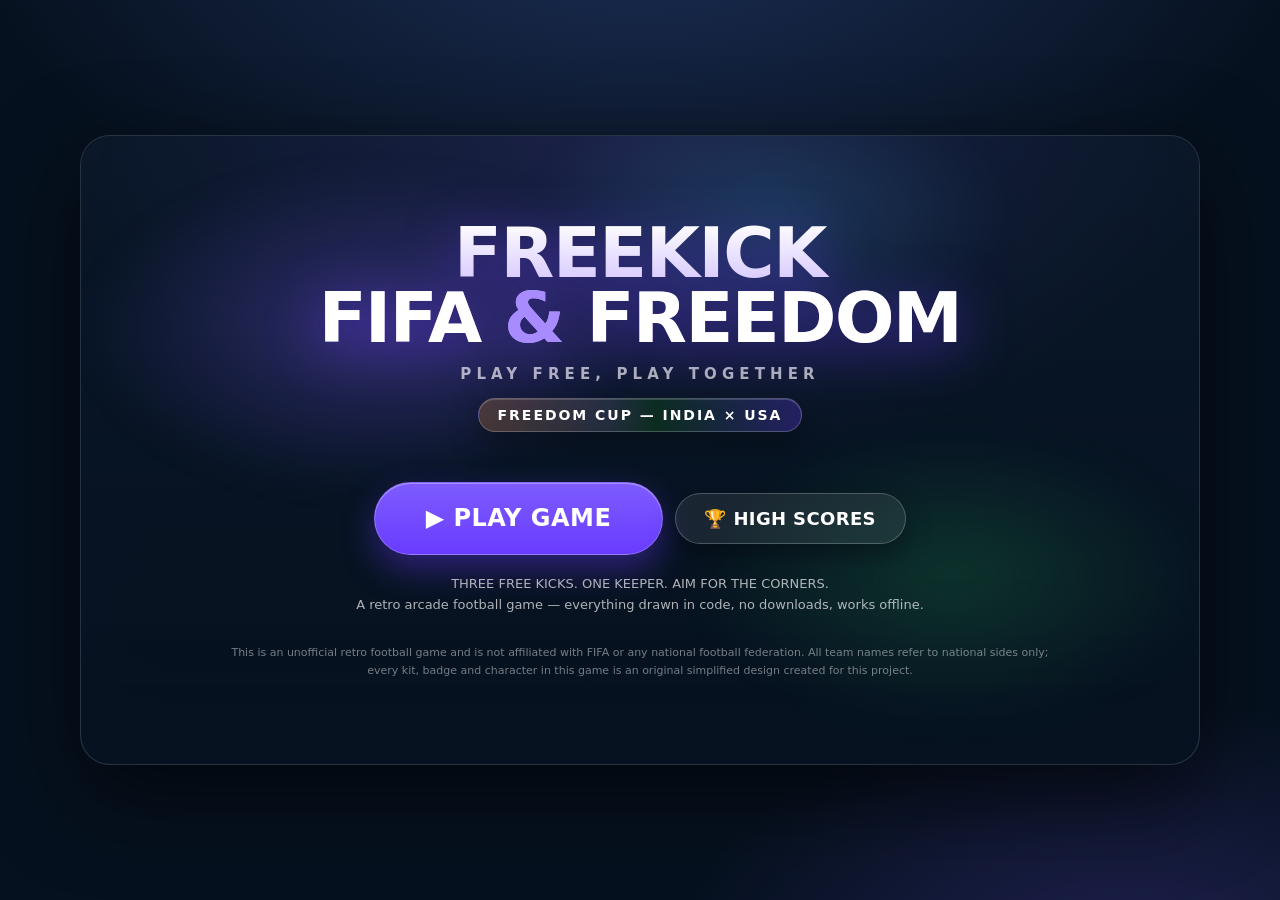
==== separate-files-modern/index.html @ 125ba510 "FREEKICK: FIFA & FREEDOM — retro arcade free-kick browser game Vanilla HTML/CSS/JS, zero dependencie" ====
<!DOCTYPE html>
<html lang="en">
<head>
<meta charset="utf-8">
<meta name="viewport" content="width=device-width, initial-scale=1, maximum-scale=1, user-scalable=no, viewport-fit=cover">
<meta name="color-scheme" content="dark">
<meta name="description" content="FREEKICK: FIFA &amp; FREEDOM — an unofficial retro arcade free-kick game. Three kicks, one keeper, one Freedom Cup.">
<title>FREEKICK: FIFA &amp; FREEDOM — Retro Arcade Free Kicks</title>
<link rel="stylesheet" href="style-modern.css">
</head>
<body>

<main id="app">

  <!-- ================= WELCOME ================= -->
  <section id="screen-welcome" class="screen active" aria-labelledby="welcomeTitle">
    <div class="title-wrap">
      <h1 class="game-title" id="welcomeTitle">
        FREEKICK<br><span class="t2">FIFA</span> <span class="t3">&amp;</span> <span class="t2">FREEDOM</span>
      </h1>
      <p class="tagline">Play Free, Play Together</p>
      <p class="freedom-banner">FREEDOM CUP — INDIA × USA</p>
    </div>

    <div class="row mt">
      <button class="btn big" id="btnPlay" type="button">▶ PLAY GAME</button>
      <button class="btn alt" id="btnWelcomeScores" type="button">🏆 HIGH SCORES</button>
    </div>

    <p class="small muted center mt" style="max-width:640px">
      THREE FREE KICKS. ONE KEEPER. AIM FOR THE CORNERS.<br>
      A retro arcade football game — everything drawn in code, no downloads, works offline.
    </p>

    <p class="disclaimer">
      This is an unofficial retro football game and is not affiliated with FIFA or any national
      football federation. All team names refer to national sides only; every kit, badge and
      character in this game is an original simplified design created for this project.
    </p>
  </section>

  <!-- ================= REGISTRATION / TEAM SELECT ================= -->
  <section id="screen-register" class="screen" aria-labelledby="regTitle">
    <div class="panel">
      <h2 class="panel-title" id="regTitle">★ PLAYER REGISTRATION ★</h2>

      <div class="reg-grid">
        <div>
          <label class="field-label" for="inpName">Player name (required)</label>
          <input type="text" id="inpName" maxlength="14" autocomplete="off" spellcheck="false"
                 placeholder="TYPE YOUR NAME" aria-describedby="nameHint">
          <p class="hint" id="nameHint" role="status">ENTER A PLAYER NAME TO UNLOCK START GAME.</p>

          <fieldset style="border:0;padding:0;margin:.4em 0 0">
            <legend class="field-label" style="padding:0">Select your team</legend>
            <div class="team-grid" id="teamGrid" role="radiogroup" aria-label="Select your team"></div>
          </fieldset>
        </div>

        <div class="preview-box">
          <span class="field-label" style="margin:0">Jersey preview</span>
          <canvas id="jerseyCanvas" width="96" height="96" role="img"
                  aria-label="Preview of your selected team's simplified retro jersey"></canvas>
          <span class="preview-name" id="previewName">INDIA</span>
          <span class="preview-sub" id="previewSub">BLUE TIGERS • KIT #10</span>
        </div>
      </div>

      <div class="controls-guide" aria-label="Controls guide">
        <div><kbd>←</kbd><kbd>→</kbd> Move the player along the line</div>
        <div>🖱 Mouse / drag on the pitch: aim the target</div>
        <div><kbd>↑</kbd><kbd>↓</kbd> Fine-tune aim height</div>
        <div><kbd>SPACE</kbd> Hold = power, release = kick</div>
        <div><kbd>ENTER</kbd> Continue after a kick</div>
        <div><kbd>R</kbd> Restart match</div>
        <div><kbd>M</kbd> Mute / unmute</div>
        <div>Touchscreen: pad moves &amp; aims + KICK button</div>
      </div>

      <div class="row mt">
        <button class="btn big" id="btnStart" type="button" disabled>START GAME ▶</button>
        <button class="btn alt" id="btnBackWelcome" type="button">← BACK</button>
      </div>
    </div>

    <p class="disclaimer">
      Unofficial fan project — not affiliated with FIFA or any national football federation.
      Kits are original simplified designs using national colour families only.
    </p>
  </section>

  <!-- ================= GAME ================= -->
  <section id="screen-game" class="screen" aria-label="Match in progress">
    <div id="stage">
      <canvas id="field" width="480" height="270" role="img"
              aria-label="Retro football stadium: the free-kick taker, the ball, a defensive wall, the goalkeeper and the goal."></canvas>

      <div id="hud">
        <div class="hud-panel">
          <span class="k">PLAYER</span><span class="v" id="hudName">PLAYER</span>
        </div>
        <div class="hud-panel">
          <span id="hudTeamChip" aria-hidden="true"></span><span class="v" id="hudTeam">INDIA</span>
        </div>
        <div class="hud-panel">
          <span class="k">SCORE</span><span class="v big" id="hudScore">0000</span>
        </div>
        <div class="hud-panel">
          <span class="k">GOALS</span><span class="v" id="hudGoals">0/3</span>
        </div>
        <div class="hud-panel">
          <span class="k">KICK</span><span class="v" id="hudAttempt">1/3</span>
          <span id="kickPips" aria-hidden="true"></span>
        </div>
        <span class="hud-spacer"></span>
        <button class="hud-btn" id="btnTouchToggle" type="button" aria-pressed="false">TOUCH</button>
        <button class="hud-btn" id="btnMute" type="button" aria-pressed="false" aria-label="Sound is on. Mute sound">♪ ON</button>
        <button class="hud-btn" id="btnQuit" type="button">MENU</button>
      </div>

      <div id="tip" role="status"></div>

      <div id="aimBar">
        <span>POS <b id="aimPos">CENTRE</b></span>
        <span>AIM <b id="aimSide">CENTRE</b></span>
        <span>HEIGHT <b id="aimHeight">MID</b></span>
      </div>

      <div id="powerWrap">
        <div class="plabel"><span>POWER</span><span id="powerPct">0%</span></div>
        <div id="powerTrack">
          <div id="powerIdeal"></div>
          <div id="powerFill"></div>
          <div id="powerNotch"></div>
        </div>
      </div>

      <div id="banner">
        <div id="bannerText">GOAL!</div>
        <div id="bannerSub"></div>
        <div id="bannerPts"></div>
        <div id="bannerCont"></div>
      </div>

      <div id="touch">
        <div class="tpad">
          <button class="tbtn" id="tUp" type="button" aria-label="Aim higher">▲</button>
          <button class="tbtn" id="tLeft" type="button" aria-label="Move player left">◀</button>
          <button class="tbtn" id="tRight" type="button" aria-label="Move player right">▶</button>
          <button class="tbtn" id="tDown" type="button" aria-label="Aim lower">▼</button>
        </div>
        <button id="tKick" type="button" aria-label="Hold to charge power, release to kick">HOLD<br>KICK</button>
      </div>
    </div>
  </section>

  <!-- ================= RESULTS ================= -->
  <section id="screen-results" class="screen" aria-labelledby="resTitle">
    <div class="panel">
      <h2 class="panel-title" id="resTitle">★ FULL TIME — FREEDOM CUP ★</h2>
      <div id="newHighTag"></div>

      <div class="result-grid">
        <div class="stat"><span class="k">Player</span><span class="v" id="rName">PLAYER</span></div>
        <div class="stat"><span class="k">Team</span><span class="v" id="rTeam">INDIA</span></div>
        <div class="stat"><span class="k">Final score</span><span class="v" id="rScore">0000</span></div>
        <div class="stat"><span class="k">Goals</span><span class="v" id="rGoals">0 / 3</span></div>
      </div>

      <div id="ratingLine">ROOKIE</div>
      <p id="resultMsg"></p>

      <div class="row mt">
        <button class="btn big" id="btnAgain" type="button">↻ PLAY AGAIN</button>
        <button class="btn alt" id="btnChangePlayer" type="button">CHANGE PLAYER</button>
        <button class="btn alt" id="btnChangeTeam" type="button">CHANGE TEAM</button>
        <button class="btn alt" id="btnResultScores" type="button">🏆 HIGH SCORES</button>
      </div>
    </div>
    <p class="disclaimer">Unofficial retro football game — not affiliated with FIFA or any national football federation.</p>
  </section>

  <!-- ================= HIGH SCORES ================= -->
  <section id="screen-highscores" class="screen" aria-labelledby="hsTitle">
    <div class="panel">
      <h2 class="panel-title" id="hsTitle">🏆 FREEDOM CUP HALL OF FAME</h2>
      <p class="small muted" id="hsCaption">TOP 10 — SAVED ON THIS DEVICE</p>
      <div class="scroll-box">
        <table class="hs-table">
          <thead>
            <tr><th scope="col">#</th><th scope="col">Player</th><th scope="col">Team</th>
                <th scope="col">Score</th><th scope="col">Goals</th><th scope="col">Date</th></tr>
          </thead>
          <tbody id="hsBody"></tbody>
        </table>
      </div>
      <div class="row mt">
        <button class="btn" id="btnHsBack" type="button">← BACK</button>
        <button class="btn danger" id="btnHsClear" type="button">CLEAR TABLE</button>
      </div>
    </div>
  </section>

  <div id="crt" aria-hidden="true"></div>
  <div id="flicker" aria-hidden="true"></div>
</main>

<p id="liveRegion" class="visually-hidden" role="status" aria-live="polite"></p>

<script src="game.js"></script>
<script src="theme-modern.js"></script>
</body>
</html>
---- separate-files-modern/style-modern.css ----
/* ==========================================================================
   FREEKICK: FIFA & FREEDOM  —  MODERN skin
   style-modern.css
   Same markup, same game. Deep-navy .io-arcade look: violet gradient pills,
   soft glows, rounded cards, heavy geometric sans.
   ========================================================================== */

:root {
  --bg:        #06111f;
  --bg-2:      #0a1727;
  --bg-3:      #102340;
  --card:      rgba(255, 255, 255, .055);
  --card-2:    rgba(255, 255, 255, .09);
  --stroke:    rgba(255, 255, 255, .12);
  --stroke-2:  rgba(255, 255, 255, .22);

  --violet:    #7d5cff;
  --violet-2:  #693cff;
  --violet-3:  #a88cff;
  --glow:      rgba(105, 60, 255, .40);

  --lime:      #2ee06a;
  --amber:     #ffc63d;
  --rose:      #ff5d73;
  --sky:       #45c8ff;

  --text:      #ffffff;
  --muted:     rgba(255, 255, 255, .68);
  --muted-2:   rgba(255, 255, 255, .45);

  --r-sm:  10px;
  --r:     16px;
  --r-lg:  22px;
  --r-xl:  30px;
  --pill:  999px;

  --font: system-ui, -apple-system, "Segoe UI", Roboto, "Helvetica Neue",
          Arial, "Noto Sans", sans-serif;
}

* { box-sizing: border-box; }

html, body {
  margin: 0;
  padding: 0;
  height: 100%;
  background: var(--bg);
  color: var(--text);
  font-family: var(--font);
  -webkit-text-size-adjust: 100%;
  overscroll-behavior: none;
  -webkit-font-smoothing: antialiased;
}

body {
  display: flex;
  align-items: center;
  justify-content: center;
  padding: 10px;
  touch-action: manipulation;
  background:
    radial-gradient(1100px 620px at 50% -12%, #1d2f57 0%, rgba(6,17,31,0) 62%),
    radial-gradient(760px 460px at 88% 108%, rgba(125,92,255,.22) 0%, rgba(6,17,31,0) 60%),
    var(--bg);
}

body.playing { touch-action: none; overflow: hidden; }

/* ---------- shell ---------- */

#app {
  position: relative;
  width: 100%;
  max-width: 1120px;
  aspect-ratio: 16 / 9;
  max-height: calc(100vh - 20px);
  background: var(--bg-2);
  border: 1px solid var(--stroke);
  border-radius: var(--r-xl);
  box-shadow:
    0 30px 90px rgba(0, 0, 0, .62),
    0 0 0 1px rgba(255, 255, 255, .04) inset,
    0 -60px 120px -60px rgba(125, 92, 255, .35) inset;
  overflow: hidden;
  isolation: isolate;
}

/* the retro CRT furniture has no place here */
#crt, #flicker { display: none !important; }

/* ---------- screens ---------- */

.screen {
  position: absolute;
  inset: 0;
  z-index: 20;
  display: none;
  flex-direction: column;
  align-items: center;
  justify-content: center;
  padding: 3% 4%;
  overflow: auto;
  background:
    radial-gradient(900px 520px at 50% 0%, rgba(125,92,255,.16) 0%, rgba(6,17,31,0) 64%),
    linear-gradient(180deg, rgba(10,23,39,.92) 0%, rgba(6,17,31,.97) 100%);
  backdrop-filter: blur(3px);
}

.screen.active { display: flex; }

#screen-game { padding: 0; background: #05101c; overflow: hidden; }

/* soft drifting aurora behind the menus */
.screen::before {
  content: "";
  position: absolute;
  inset: -30%;
  z-index: -1;
  background:
    radial-gradient(closest-side, rgba(125,92,255,.30), transparent 70%) 22% 28% / 46% 46% no-repeat,
    radial-gradient(closest-side, rgba(46,224,106,.16), transparent 70%) 80% 72% / 42% 42% no-repeat,
    radial-gradient(closest-side, rgba(69,200,255,.16), transparent 70%) 62% 12% / 38% 38% no-repeat;
  filter: blur(18px);
  animation: drift 26s ease-in-out infinite alternate;
}

@keyframes drift {
  from { transform: translate3d(-2%, -1%, 0) scale(1); }
  to   { transform: translate3d(3%, 2%, 0) scale(1.08); }
}

/* ---------- typography ---------- */

.title-wrap { text-align: center; margin-bottom: 2vh; }

.game-title {
  margin: 0;
  font-size: clamp(26px, 6.2vw, 70px);
  line-height: .94;
  letter-spacing: -.02em;
  font-weight: 900;
  text-transform: uppercase;
  background: linear-gradient(180deg, #ffffff 0%, #cbb8ff 62%, #9a7bff 100%);
  -webkit-background-clip: text;
  background-clip: text;
  color: transparent;
  filter: drop-shadow(0 10px 26px rgba(105, 60, 255, .55));
}

.game-title .t2 { -webkit-text-fill-color: #ffffff; color: #fff; }
.game-title .t3 {
  -webkit-text-fill-color: var(--violet-3);
  color: var(--violet-3);
}

.tagline {
  margin: .85em 0 0;
  font-size: clamp(10px, 1.5vw, 15px);
  font-weight: 700;
  letter-spacing: .34em;
  text-transform: uppercase;
  color: var(--muted);
}

.freedom-banner {
  display: inline-flex;
  align-items: center;
  gap: .6em;
  margin-top: 1.1em;
  padding: .55em 1.35em;
  font-size: clamp(9px, 1.5vw, 14px);
  font-weight: 800;
  letter-spacing: .14em;
  text-transform: uppercase;
  color: #fff;
  background: linear-gradient(90deg, rgba(255,153,51,.22), rgba(255,255,255,.10) 40%, rgba(19,136,8,.20) 55%, rgba(105,60,255,.28));
  border: 1px solid var(--stroke-2);
  border-radius: var(--pill);
  box-shadow: 0 10px 30px rgba(0,0,0,.35), inset 0 1px 0 rgba(255,255,255,.16);
}

h2.panel-title {
  margin: 0 0 1em;
  font-size: clamp(15px, 2.5vw, 27px);
  font-weight: 900;
  letter-spacing: -.01em;
  text-transform: none;
  color: #fff;
}

.small { font-size: clamp(9px, 1.25vw, 13px); line-height: 1.65; }
.muted { color: var(--muted); }
.center { text-align: center; }

/* ---------- cards & buttons ---------- */

.panel {
  position: relative;
  width: 100%;
  max-width: 900px;
  padding: clamp(14px, 2.4vw, 30px);
  background: linear-gradient(180deg, rgba(255,255,255,.07), rgba(255,255,255,.03));
  border: 1px solid var(--stroke);
  border-radius: var(--r-xl);
  box-shadow: 0 26px 70px rgba(0,0,0,.5), inset 0 1px 0 rgba(255,255,255,.10);
}

.panel::before, .panel::after { content: none; }

.btn {
  display: inline-flex;
  align-items: center;
  justify-content: center;
  gap: .5em;
  font-family: inherit;
  font-weight: 900;
  letter-spacing: .02em;
  text-transform: none;
  color: #fff;
  background: linear-gradient(180deg, var(--violet) 0%, var(--violet-2) 100%);
  border: 1px solid rgba(255,255,255,.20);
  border-radius: var(--pill);
  box-shadow: 0 14px 34px var(--glow), inset 0 1px 0 rgba(255,255,255,.30);
  padding: .78em 1.6em;
  font-size: clamp(12px, 1.7vw, 18px);
  cursor: pointer;
  transition: transform .14s cubic-bezier(.2,.8,.3,1), box-shadow .18s ease, filter .18s ease;
}

.btn:hover:not(:disabled) {
  transform: translateY(-2px);
  box-shadow: 0 20px 46px var(--glow), inset 0 1px 0 rgba(255,255,255,.34);
  filter: brightness(1.06);
}

.btn:active:not(:disabled) { transform: translateY(1px) scale(.985); }

.btn:disabled {
  cursor: not-allowed;
  color: var(--muted-2);
  background: rgba(255,255,255,.07);
  border-color: var(--stroke);
  box-shadow: none;
}

.btn.big { font-size: clamp(15px, 2.3vw, 24px); padding: .9em 2.1em; }

.btn.alt {
  color: #fff;
  background: rgba(255,255,255,.08);
  border: 1px solid var(--stroke-2);
  box-shadow: 0 10px 26px rgba(0,0,0,.34);
}
.btn.alt:hover:not(:disabled) { background: rgba(255,255,255,.14); box-shadow: 0 16px 34px rgba(0,0,0,.4); }

.btn.danger {
  background: linear-gradient(180deg, #ff7285 0%, #e03a52 100%);
  box-shadow: 0 14px 34px rgba(224,58,82,.34), inset 0 1px 0 rgba(255,255,255,.3);
}

/* focus visibility */
:focus { outline: none; }
:focus-visible,
.team-card input:focus-visible + .team-face {
  outline: 3px solid var(--violet-3);
  outline-offset: 3px;
}

/* ---------- registration ---------- */

.reg-grid {
  display: grid;
  grid-template-columns: 1.2fr .8fr;
  gap: clamp(12px, 2vw, 26px);
  width: 100%;
}

@media (max-width: 760px) { .reg-grid { grid-template-columns: 1fr; } }

label.field-label {
  display: block;
  font-size: clamp(9px, 1.3vw, 12px);
  font-weight: 800;
  letter-spacing: .16em;
  text-transform: uppercase;
  color: var(--violet-3);
  margin-bottom: .6em;
}

input[type="text"] {
  width: 100%;
  font-family: inherit;
  font-size: clamp(13px, 1.9vw, 20px);
  font-weight: 800;
  letter-spacing: .04em;
  color: #fff;
  background: rgba(255,255,255,.07);
  border: 1px solid var(--stroke-2);
  border-radius: var(--r);
  box-shadow: inset 0 2px 10px rgba(0,0,0,.32);
  padding: .72em .9em;
  transition: border-color .18s ease, box-shadow .18s ease, background .18s ease;
}

input[type="text"]:focus {
  border-color: var(--violet);
  background: rgba(255,255,255,.10);
  box-shadow: inset 0 2px 10px rgba(0,0,0,.3), 0 0 0 4px rgba(125,92,255,.22);
}

input[type="text"]::placeholder { color: var(--muted-2); font-weight: 600; }

.hint {
  margin: .6em 0 0;
  font-size: clamp(9px, 1.2vw, 12px);
  font-weight: 600;
  color: var(--violet-3);
  min-height: 1.5em;
  letter-spacing: .02em;
}

/* team picker */

.team-grid {
  display: grid;
  grid-template-columns: repeat(4, 1fr);
  gap: 8px;
  margin: 0; padding: 0; border: 0;
}

@media (max-width: 560px) { .team-grid { grid-template-columns: repeat(3, 1fr); } }

.team-card { position: relative; }

.team-card input {
  position: absolute;
  opacity: 0;
  width: 100%; height: 100%;
  margin: 0;
  cursor: pointer;
}

.team-face {
  display: flex;
  flex-direction: column;
  align-items: center;
  gap: 4px;
  padding: 9px 4px 7px;
  background: rgba(255,255,255,.05);
  border: 1px solid var(--stroke);
  border-radius: var(--r-sm);
  cursor: pointer;
  transition: transform .14s cubic-bezier(.2,.8,.3,1), background .18s ease, border-color .18s ease, box-shadow .18s ease;
}

.team-face:hover { transform: translateY(-2px); background: rgba(255,255,255,.10); }

.team-face .flag { font-size: clamp(13px, 2vw, 20px); line-height: 1; }

.team-face .tname {
  font-size: clamp(7px, 1vw, 10.5px);
  font-weight: 800;
  letter-spacing: .04em;
  text-align: center;
  line-height: 1.12;
  color: var(--muted);
}

.team-face .swatch {
  display: flex;
  width: 76%;
  height: 4px;
  border-radius: var(--pill);
  overflow: hidden;
}
.team-face .swatch i { flex: 1; }

.team-card input:checked + .team-face {
  background: linear-gradient(180deg, rgba(125,92,255,.34), rgba(105,60,255,.18));
  border-color: var(--violet);
  box-shadow: 0 12px 30px var(--glow), inset 0 1px 0 rgba(255,255,255,.2);
  transform: translateY(-2px);
}
.team-card input:checked + .team-face .tname { color: #fff; }

/* jersey preview */

.preview-box {
  display: flex;
  flex-direction: column;
  align-items: center;
  justify-content: center;
  gap: 10px;
  padding: clamp(10px, 1.6vw, 20px);
  background:
    radial-gradient(closest-side, rgba(125,92,255,.22), rgba(255,255,255,.03) 78%);
  border: 1px solid var(--stroke);
  border-radius: var(--r-lg);
  height: 100%;
}

#jerseyCanvas {
  width: clamp(92px, 15vw, 158px);
  height: auto;
  image-rendering: auto;
  border-radius: var(--r);
  background: rgba(0,0,0,.28);
  border: 1px solid var(--stroke);
  box-shadow: 0 16px 36px rgba(0,0,0,.42);
}

.preview-name {
  font-size: clamp(11px, 1.6vw, 17px);
  font-weight: 900;
  letter-spacing: .02em;
  color: #fff;
  text-align: center;
}

.preview-sub {
  font-size: clamp(8px, 1.05vw, 11px);
  font-weight: 700;
  color: var(--muted);
  letter-spacing: .1em;
}

/* controls guide */

.controls-guide {
  display: grid;
  grid-template-columns: repeat(auto-fit, minmax(140px, 1fr));
  gap: 7px 14px;
  margin-top: 1.1em;
  padding: 1em 1.1em;
  background: rgba(255,255,255,.04);
  border: 1px solid var(--stroke);
  border-radius: var(--r-lg);
}

.controls-guide div {
  font-size: clamp(8.5px, 1.1vw, 12px);
  font-weight: 600;
  color: var(--muted);
  display: flex;
  align-items: center;
  gap: 3px;
  flex-wrap: wrap;
}

kbd {
  display: inline-flex;
  align-items: center;
  justify-content: center;
  min-width: 1.9em;
  padding: 2px 7px;
  font-family: inherit;
  font-size: .92em;
  font-weight: 800;
  color: #fff;
  background: rgba(255,255,255,.10);
  border: 1px solid var(--stroke-2);
  border-radius: 7px;
  box-shadow: inset 0 -2px 0 rgba(0,0,0,.28);
}

.row { display: flex; flex-wrap: wrap; gap: 12px; align-items: center; justify-content: center; }
.mt { margin-top: clamp(12px, 2vh, 22px); }

.disclaimer {
  margin-top: 1.4em;
  font-size: clamp(7.5px, 1vw, 11px);
  color: var(--muted-2);
  text-align: center;
  max-width: 820px;
  line-height: 1.6;
}

/* ---------- game screen ---------- */

#stage { position: relative; width: 100%; height: 100%; background: #05101c; }

#field {
  display: block;
  width: 100%;
  height: 100%;
  image-rendering: auto;
}

/* HUD */

#hud {
  position: absolute;
  top: 0; left: 0; right: 0;
  z-index: 30;
  display: flex;
  align-items: center;
  gap: 7px;
  padding: 10px 12px;
  pointer-events: none;
  font-weight: 800;
}

.hud-panel {
  display: flex;
  align-items: center;
  gap: 7px;
  padding: 6px 12px;
  background: rgba(8, 18, 32, .58);
  border: 1px solid var(--stroke);
  border-radius: var(--pill);
  backdrop-filter: blur(10px);
  box-shadow: 0 8px 24px rgba(0,0,0,.34);
  letter-spacing: .02em;
  font-size: clamp(8px, 1.1vw, 12px);
  white-space: nowrap;
}

.hud-panel .k {
  color: var(--muted-2);
  font-size: .82em;
  font-weight: 800;
  letter-spacing: .14em;
  text-transform: uppercase;
}
.hud-panel .v { color: #fff; }
.hud-panel .v.big {
  font-size: 1.5em;
  font-weight: 900;
  color: #fff;
  font-variant-numeric: tabular-nums;
}

.hud-spacer { flex: 1; }

#hudTeamChip {
  width: 16px; height: 16px;
  border-radius: 50%;
  border: 1px solid rgba(255,255,255,.4);
  display: inline-block;
  flex: none;
}

#kickPips { display: inline-flex; gap: 4px; }
#kickPips i {
  width: 9px; height: 9px;
  border-radius: 50%;
  border: 1.5px solid var(--stroke-2);
  background: transparent;
  display: block;
}
#kickPips i.used { background: var(--rose); border-color: transparent; }
#kickPips i.live { background: var(--lime); border-color: transparent; box-shadow: 0 0 10px rgba(46,224,106,.7); }

.hud-btn {
  pointer-events: auto;
  font-family: inherit;
  font-weight: 800;
  font-size: clamp(8px, 1vw, 11.5px);
  letter-spacing: .04em;
  color: #fff;
  background: rgba(255,255,255,.10);
  border: 1px solid var(--stroke-2);
  border-radius: var(--pill);
  padding: 6px 13px;
  cursor: pointer;
  backdrop-filter: blur(10px);
  transition: background .16s ease, transform .12s ease;
}
.hud-btn:hover { background: rgba(255,255,255,.18); transform: translateY(-1px); }
.hud-btn.off { background: rgba(255,93,115,.24); border-color: rgba(255,93,115,.5); }

/* power meter */

#powerWrap {
  position: absolute;
  left: 50%;
  bottom: 3.5%;
  transform: translateX(-50%);
  z-index: 32;
  width: min(48%, 380px);
  padding: 10px 14px 13px;
  background: rgba(8, 18, 32, .62);
  border: 1px solid var(--stroke);
  border-radius: var(--r-lg);
  backdrop-filter: blur(12px);
  box-shadow: 0 16px 42px rgba(0,0,0,.46);
  opacity: 0;
  transition: opacity .18s ease, transform .18s ease;
  pointer-events: none;
}

#powerWrap.show { opacity: 1; }

#powerWrap .plabel {
  display: flex;
  justify-content: space-between;
  font-size: clamp(8px, 1.05vw, 11px);
  font-weight: 800;
  letter-spacing: .18em;
  text-transform: uppercase;
  color: var(--muted);
  margin-bottom: 7px;
}
#powerWrap .plabel #powerPct { color: #fff; font-variant-numeric: tabular-nums; }

#powerTrack {
  position: relative;
  height: clamp(12px, 1.9vw, 18px);
  background: rgba(0,0,0,.42);
  border: 1px solid var(--stroke);
  border-radius: var(--pill);
  overflow: hidden;
}

#powerIdeal {
  position: absolute;
  top: 0; bottom: 0;
  left: 60%;
  width: 20%;
  background: rgba(46, 224, 106, .22);
  border-left: 2px solid rgba(46,224,106,.85);
  border-right: 2px solid rgba(46,224,106,.85);
}

#powerFill {
  position: absolute;
  top: 0; bottom: 0; left: 0;
  width: 0%;
  border-radius: var(--pill);
  background: linear-gradient(90deg, var(--sky) 0%, var(--lime) 42%, var(--amber) 74%, var(--rose) 100%);
  box-shadow: 0 0 18px rgba(125,92,255,.5);
}

#powerNotch {
  position: absolute;
  top: -3px; bottom: -3px;
  width: 3px;
  border-radius: var(--pill);
  background: #fff;
  box-shadow: 0 0 10px #fff;
  left: 0;
}

/* aim readout */

#aimBar {
  position: absolute;
  left: 50%;
  bottom: calc(3.5% + clamp(52px, 7.4vw, 74px));
  transform: translateX(-50%);
  z-index: 31;
  display: none;
  gap: 14px;
  padding: 7px 16px;
  background: rgba(8, 18, 32, .58);
  border: 1px solid var(--stroke);
  border-radius: var(--pill);
  backdrop-filter: blur(10px);
  font-size: clamp(8px, 1.05vw, 11.5px);
  font-weight: 800;
  letter-spacing: .14em;
  text-transform: uppercase;
  color: var(--muted);
  white-space: nowrap;
}
#aimBar.show { display: flex; }
#aimBar b { color: #fff; }

/* result banner */

#banner {
  position: absolute;
  inset: 0;
  z-index: 40;
  display: flex;
  flex-direction: column;
  align-items: center;
  justify-content: center;
  gap: .5em;
  pointer-events: none;
  opacity: 0;
  transition: opacity .18s ease;
}

#banner.show { opacity: 1; }

#bannerText {
  font-size: clamp(26px, 7vw, 78px);
  font-weight: 900;
  letter-spacing: -.03em;
  text-align: center;
  line-height: .92;
  color: #fff;
  filter: drop-shadow(0 14px 34px rgba(0,0,0,.6));
  animation: popIn .42s cubic-bezier(.2,1.3,.35,1);
}

#bannerText.goal {
  background: linear-gradient(180deg, #ffffff, #7dffb0 55%, #2ee06a);
  -webkit-background-clip: text; background-clip: text; color: transparent;
  filter: drop-shadow(0 12px 34px rgba(46,224,106,.55));
}
#bannerText.save {
  background: linear-gradient(180deg, #ffffff, #a9defd 55%, #45c8ff);
  -webkit-background-clip: text; background-clip: text; color: transparent;
  filter: drop-shadow(0 12px 34px rgba(69,200,255,.5));
}
#bannerText.bad {
  background: linear-gradient(180deg, #ffffff, #ffb3bf 55%, #ff5d73);
  -webkit-background-clip: text; background-clip: text; color: transparent;
  filter: drop-shadow(0 12px 34px rgba(255,93,115,.45));
}

@keyframes popIn {
  0%   { transform: scale(.72) translateY(10px); opacity: 0; }
  100% { transform: scale(1) translateY(0); opacity: 1; }
}

#bannerSub {
  font-size: clamp(10px, 1.7vw, 18px);
  font-weight: 800;
  letter-spacing: .12em;
  text-transform: uppercase;
  color: var(--muted);
}

#bannerPts {
  font-size: clamp(11px, 1.9vw, 21px);
  font-weight: 900;
  color: #fff;
  padding: .4em 1.1em;
  background: rgba(8,18,32,.6);
  border: 1px solid var(--stroke-2);
  border-radius: var(--pill);
  backdrop-filter: blur(10px);
}

#bannerCont {
  margin-top: .5em;
  font-size: clamp(9px, 1.3vw, 13px);
  font-weight: 800;
  letter-spacing: .18em;
  text-transform: uppercase;
  color: var(--violet-3);
  animation: pulse 1.6s ease-in-out infinite;
}

@keyframes pulse { 50% { opacity: .35; } }

/* tip */

#tip {
  position: absolute;
  left: 50%;
  top: 58px;
  transform: translateX(-50%);
  z-index: 33;
  padding: 7px 16px;
  background: rgba(8,18,32,.58);
  border: 1px solid var(--stroke);
  border-radius: var(--pill);
  backdrop-filter: blur(10px);
  font-size: clamp(8px, 1.1vw, 12px);
  font-weight: 800;
  letter-spacing: .1em;
  text-transform: uppercase;
  color: var(--muted);
  white-space: nowrap;
  opacity: 0;
  transition: opacity .2s ease;
}
#tip.show { opacity: 1; }

/* touch controls */

#touch { position: absolute; inset: 0; z-index: 35; display: none; pointer-events: none; }
#touch.show { display: block; }

.tpad {
  position: absolute;
  bottom: 5%;
  left: 3%;
  display: grid;
  grid-template-columns: repeat(3, 1fr);
  grid-template-rows: repeat(3, 1fr);
  gap: 6px;
  pointer-events: auto;
}

.tbtn {
  font-family: inherit;
  font-weight: 900;
  font-size: clamp(13px, 2.2vw, 20px);
  width: clamp(38px, 6.6vw, 56px);
  height: clamp(38px, 6.6vw, 56px);
  color: #fff;
  background: rgba(255,255,255,.12);
  border: 1px solid var(--stroke-2);
  border-radius: var(--r);
  backdrop-filter: blur(10px);
  box-shadow: 0 10px 24px rgba(0,0,0,.4);
  cursor: pointer;
  user-select: none;
  -webkit-user-select: none;
  -webkit-tap-highlight-color: transparent;
  touch-action: none;
}

.tbtn:active { background: rgba(255,255,255,.24); transform: scale(.94); }
.tbtn.blank { visibility: hidden; }

#tUp { grid-area: 1 / 2; }
#tLeft { grid-area: 2 / 1; }
#tRight { grid-area: 2 / 3; }
#tDown { grid-area: 3 / 2; }

#tKick {
  position: absolute;
  bottom: 6%;
  right: 4%;
  width: clamp(72px, 13vw, 124px);
  height: clamp(72px, 13vw, 124px);
  border-radius: 50%;
  font-size: clamp(11px, 1.8vw, 17px);
  letter-spacing: .04em;
  line-height: 1.15;
  color: #fff;
  background: linear-gradient(180deg, var(--violet) 0%, var(--violet-2) 100%);
  border: 1px solid rgba(255,255,255,.28);
  box-shadow: 0 18px 44px var(--glow), inset 0 2px 0 rgba(255,255,255,.34);
  pointer-events: auto;
  font-family: inherit;
  font-weight: 900;
  text-transform: uppercase;
  cursor: pointer;
  user-select: none;
  -webkit-user-select: none;
  -webkit-tap-highlight-color: transparent;
  touch-action: none;
}

#tKick:active { transform: scale(.94); filter: brightness(1.1); }

/* ---------- results & high scores ---------- */

.result-grid {
  display: grid;
  grid-template-columns: repeat(auto-fit, minmax(124px, 1fr));
  gap: 10px;
  margin: 1em 0;
}

.stat {
  padding: .9em .6em;
  background: rgba(255,255,255,.05);
  border: 1px solid var(--stroke);
  border-radius: var(--r);
  text-align: center;
}
.stat .k {
  display: block;
  font-size: clamp(7.5px, 1vw, 10.5px);
  font-weight: 800;
  letter-spacing: .16em;
  text-transform: uppercase;
  color: var(--muted-2);
  margin-bottom: .5em;
}
.stat .v {
  display: block;
  font-size: clamp(14px, 2.3vw, 26px);
  font-weight: 900;
  color: #fff;
  font-variant-numeric: tabular-nums;
}

#ratingLine {
  text-align: center;
  font-size: clamp(17px, 3.4vw, 40px);
  font-weight: 900;
  letter-spacing: -.02em;
  background: linear-gradient(180deg, #ffffff, #cbb8ff 60%, #9a7bff);
  -webkit-background-clip: text; background-clip: text; color: transparent;
  filter: drop-shadow(0 10px 26px rgba(105,60,255,.5));
  margin: .2em 0 .35em;
}

#resultMsg {
  text-align: center;
  font-size: clamp(9.5px, 1.45vw, 14px);
  font-weight: 600;
  color: var(--muted);
  line-height: 1.6;
  min-height: 2.6em;
  max-width: 620px;
  margin: 0 auto;
}

#newHighTag {
  display: none;
  margin: 0 auto .7em;
  padding: .45em 1.2em;
  width: fit-content;
  font-size: clamp(9px, 1.3vw, 13px);
  font-weight: 900;
  letter-spacing: .16em;
  text-transform: uppercase;
  color: #fff;
  background: linear-gradient(90deg, var(--violet), var(--violet-2));
  border-radius: var(--pill);
  box-shadow: 0 12px 30px var(--glow);
}
#newHighTag.show { display: block; }

.hs-table {
  width: 100%;
  border-collapse: separate;
  border-spacing: 0;
  font-size: clamp(8.5px, 1.2vw, 12.5px);
}

.hs-table th {
  position: sticky;
  top: 0;
  text-align: left;
  padding: 10px 10px;
  background: rgba(16, 35, 64, .96);
  color: var(--muted-2);
  font-weight: 800;
  letter-spacing: .14em;
  text-transform: uppercase;
  font-size: .88em;
  backdrop-filter: blur(8px);
}

.hs-table td {
  padding: 9px 10px;
  border-top: 1px solid rgba(255,255,255,.07);
  color: var(--muted);
  font-weight: 600;
}

.hs-table tr.me td { background: rgba(125,92,255,.20); color: #fff; font-weight: 900; }
.hs-table td.num { text-align: right; font-weight: 900; color: #fff; font-variant-numeric: tabular-nums; }
.hs-table .chip {
  display: inline-block;
  width: 11px; height: 11px;
  margin-right: 7px;
  border-radius: 50%;
  border: 1px solid rgba(255,255,255,.35);
  vertical-align: -1px;
}
.hs-empty { text-align: center; padding: 2.2em; color: var(--muted-2); letter-spacing: .06em; }

.scroll-box {
  width: 100%;
  max-height: 36vh;
  overflow: auto;
  border: 1px solid var(--stroke);
  border-radius: var(--r);
  background: rgba(0,0,0,.22);
}


/* ---------- responsive shell fixes ----------
   In portrait / short viewports a strict 16:9 shell becomes too short for the
   menu content. Give the shell a minimum height, letterbox the canvas inside
   it with object-fit, and use auto margins so overflowing content scrolls
   instead of being clipped at the top. */

#app {
  min-height: min(600px, calc(100vh - 20px));
  container-type: size;
  container-name: app;
}

#field { object-fit: contain; }

.screen { justify-content: flex-start; }
.screen > :first-child { margin-top: auto; }
.screen > :last-child  { margin-bottom: auto; }

@container app (max-height: 430px) {
  .tagline, .disclaimer { display: none; }
  .title-wrap { margin-bottom: 1vh; }
  .panel { padding: 10px 12px; }
  .controls-guide { margin-top: .5em; padding: .5em .6em; gap: 2px 8px; }
}

@container app (max-height: 330px) {
  .controls-guide { display: none; }
  .freedom-banner { display: none; }
}

/* ---------- reduced motion ---------- */

@media (prefers-reduced-motion: reduce) {
  .screen::before { animation: none; }
  #bannerText { animation: none; }
  #bannerCont, #newHighTag { animation: none; }
  .btn, .team-face, .hud-btn { transition: none; }
  .btn:hover:not(:disabled), .team-face:hover { transform: none; }
}

@media (max-height: 470px) {
  .controls-guide { display: none; }
  .disclaimer { display: none; }
}

.visually-hidden {
  position: absolute !important;
  width: 1px; height: 1px;
  margin: -1px; padding: 0;
  overflow: hidden;
  clip: rect(0 0 0 0);
  white-space: nowrap;
  border: 0;
}
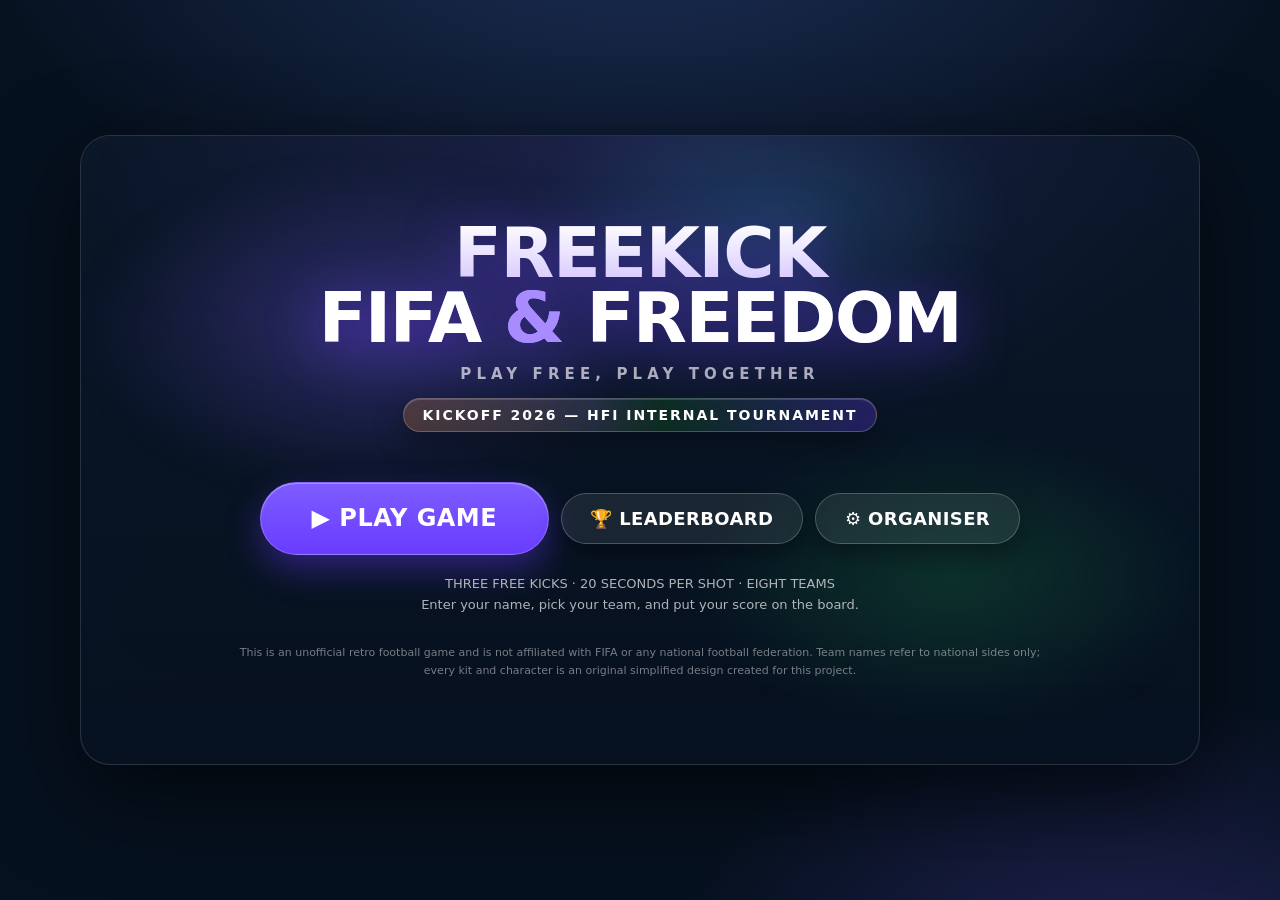
==== commit 22ca42ff: "Add KICKOFF 2026 event mode: shot clock, tournament bracket, shared leaderboard Layered on the exist" ====
--- a/separate-files-modern/index.html
+++ b/separate-files-modern/index.html
@@ -4,8 +4,8 @@
 <meta charset="utf-8">
 <meta name="viewport" content="width=device-width, initial-scale=1, maximum-scale=1, user-scalable=no, viewport-fit=cover">
 <meta name="color-scheme" content="dark">
-<meta name="description" content="FREEKICK: FIFA &amp; FREEDOM — an unofficial retro arcade free-kick game. Three kicks, one keeper, one Freedom Cup.">
-<title>FREEKICK: FIFA &amp; FREEDOM — Retro Arcade Free Kicks</title>
+<meta name="description" content="KICKOFF 2026 — a retro free-kick challenge. Three kicks, a 20-second shot clock, and a live team tournament leaderboard.">
+<title>FREEKICK — KICKOFF 2026</title>
 <link rel="stylesheet" href="style-modern.css">
 </head>
 <body>
@@ -19,23 +19,24 @@
         FREEKICK<br><span class="t2">FIFA</span> <span class="t3">&amp;</span> <span class="t2">FREEDOM</span>
       </h1>
       <p class="tagline">Play Free, Play Together</p>
-      <p class="freedom-banner">FREEDOM CUP — INDIA × USA</p>
+      <p class="freedom-banner" id="eventBrand">KICKOFF 2026 — HFI INTERNAL TOURNAMENT</p>
     </div>
 
     <div class="row mt">
       <button class="btn big" id="btnPlay" type="button">▶ PLAY GAME</button>
-      <button class="btn alt" id="btnWelcomeScores" type="button">🏆 HIGH SCORES</button>
-    </div>
-
-    <p class="small muted center mt" style="max-width:640px">
-      THREE FREE KICKS. ONE KEEPER. AIM FOR THE CORNERS.<br>
-      A retro arcade football game — everything drawn in code, no downloads, works offline.
+      <button class="btn alt" id="btnWelcomeScores" type="button">🏆 LEADERBOARD</button>
+      <button class="btn alt" id="btnWelcomeAdmin" type="button">⚙ ORGANISER</button>
+    </div>
+
+    <p class="small muted center mt" style="max-width:660px">
+      THREE FREE KICKS · 20 SECONDS PER SHOT · EIGHT TEAMS<br>
+      Enter your name, pick your team, and put your score on the board.
     </p>
 
     <p class="disclaimer">
       This is an unofficial retro football game and is not affiliated with FIFA or any national
-      football federation. All team names refer to national sides only; every kit, badge and
-      character in this game is an original simplified design created for this project.
+      football federation. Team names refer to national sides only; every kit and character is an
+      original simplified design created for this project.
     </p>
   </section>
 
@@ -44,15 +45,17 @@
     <div class="panel">
       <h2 class="panel-title" id="regTitle">★ PLAYER REGISTRATION ★</h2>
 
+      <p class="match-notice" id="matchNotice">Loading match status…</p>
+
       <div class="reg-grid">
         <div>
           <label class="field-label" for="inpName">Player name (required)</label>
-          <input type="text" id="inpName" maxlength="14" autocomplete="off" spellcheck="false"
+          <input type="text" id="inpName" maxlength="24" autocomplete="off" spellcheck="false"
                  placeholder="TYPE YOUR NAME" aria-describedby="nameHint">
-          <p class="hint" id="nameHint" role="status">ENTER A PLAYER NAME TO UNLOCK START GAME.</p>
+          <p class="hint" id="nameHint" role="status">ENTER A PLAYER NAME TO CONTINUE.</p>
 
           <fieldset style="border:0;padding:0;margin:.4em 0 0">
-            <legend class="field-label" style="padding:0">Select your team</legend>
+            <legend class="field-label" style="padding:0">Select your team (8 teams)</legend>
             <div class="team-grid" id="teamGrid" role="radiogroup" aria-label="Select your team"></div>
           </fieldset>
         </div>
@@ -61,32 +64,47 @@
           <span class="field-label" style="margin:0">Jersey preview</span>
           <canvas id="jerseyCanvas" width="96" height="96" role="img"
                   aria-label="Preview of your selected team's simplified retro jersey"></canvas>
-          <span class="preview-name" id="previewName">INDIA</span>
-          <span class="preview-sub" id="previewSub">BLUE TIGERS • KIT #10</span>
-        </div>
-      </div>
-
-      <div class="controls-guide" aria-label="Controls guide">
-        <div><kbd>←</kbd><kbd>→</kbd> Move the player along the line</div>
-        <div>🖱 Mouse / drag on the pitch: aim the target</div>
-        <div><kbd>↑</kbd><kbd>↓</kbd> Fine-tune aim height</div>
-        <div><kbd>SPACE</kbd> Hold = power, release = kick</div>
-        <div><kbd>ENTER</kbd> Continue after a kick</div>
-        <div><kbd>R</kbd> Restart match</div>
-        <div><kbd>M</kbd> Mute / unmute</div>
-        <div>Touchscreen: pad moves &amp; aims + KICK button</div>
-      </div>
-
-      <div class="row mt">
-        <button class="btn big" id="btnStart" type="button" disabled>START GAME ▶</button>
+          <span class="preview-name" id="previewName">GERMANY</span>
+          <span class="preview-sub" id="previewSub">KIT #10</span>
+        </div>
+      </div>
+
+      <div class="row mt">
+        <button class="btn big" id="btnStart" type="button" disabled>CONTINUE ▶</button>
         <button class="btn alt" id="btnBackWelcome" type="button">← BACK</button>
       </div>
-    </div>
-
-    <p class="disclaimer">
-      Unofficial fan project — not affiliated with FIFA or any national football federation.
-      Kits are original simplified designs using national colour families only.
-    </p>
+
+      <p class="privacy-note">
+        🔒 Your name is used only for this leaderboard entry. No employee list is stored anywhere in
+        this game — every player types their own name each time they play.
+      </p>
+    </div>
+  </section>
+
+  <!-- ================= INSTRUCTIONS ================= -->
+  <section id="screen-instructions" class="screen" aria-labelledby="insTitle">
+    <div class="panel">
+      <h2 class="panel-title" id="insTitle">★ HOW TO PLAY ★</h2>
+
+      <p class="ins-who" id="insWho"></p>
+      <p class="ins-match" id="insMatch"></p>
+
+      <ol class="ins-list">
+        <li><b>Move</b> — press <kbd>←</kbd> <kbd>→</kbd> to walk the ball along the free-kick line and open up an angle.</li>
+        <li><b>Aim</b> — move your <b>mouse or trackpad</b> over the pitch (or drag on a touchscreen). The target ring follows your pointer. <kbd>↑</kbd> <kbd>↓</kbd> fine-tune the height.</li>
+        <li><b>Kick</b> — <b>hold <kbd>SPACE</kbd></b> to build power, then <b>release</b> to shoot. The green band on the meter is the sweet spot.</li>
+        <li><b>You get 3 attempts</b>, and each one has a <b class="warn-text">20-second shot clock</b>. If the timer hits zero before you kick, that attempt is <b>counted as missed</b>.</li>
+        <li><b>Aim for the corners</b> — top corners score 175, bottom corners 125, a plain goal 100, and perfect power adds a 50-point bonus.</li>
+        <li>Your <b>total score is added to the global leaderboard</b> and counts toward your team's match total.</li>
+      </ol>
+
+      <p class="small muted center">Press <kbd>ENTER</kbd> after each kick to continue · <kbd>M</kbd> mutes sound · <kbd>R</kbd> restarts</p>
+
+      <div class="row mt">
+        <button class="btn big" id="btnBeginChallenge" type="button">START MY 3 FREE KICKS ▶</button>
+        <button class="btn alt" id="btnInsBack" type="button">← CHANGE NAME / TEAM</button>
+      </div>
+    </div>
   </section>
 
   <!-- ================= GAME ================= -->
@@ -96,23 +114,23 @@
               aria-label="Retro football stadium: the free-kick taker, the ball, a defensive wall, the goalkeeper and the goal."></canvas>
 
       <div id="hud">
-        <div class="hud-panel">
-          <span class="k">PLAYER</span><span class="v" id="hudName">PLAYER</span>
-        </div>
-        <div class="hud-panel">
-          <span id="hudTeamChip" aria-hidden="true"></span><span class="v" id="hudTeam">INDIA</span>
-        </div>
-        <div class="hud-panel">
-          <span class="k">SCORE</span><span class="v big" id="hudScore">0000</span>
-        </div>
-        <div class="hud-panel">
-          <span class="k">GOALS</span><span class="v" id="hudGoals">0/3</span>
-        </div>
+        <div class="hud-panel"><span class="v" id="hudName">PLAYER</span></div>
+        <div class="hud-panel"><span id="hudTeamChip" aria-hidden="true"></span><span class="v" id="hudTeam">GERMANY</span></div>
+        <div class="hud-panel"><span class="k">SCORE</span><span class="v big" id="hudScore">0000</span></div>
+        <div class="hud-panel"><span class="k">GOALS</span><span class="v" id="hudGoals">0/3</span></div>
         <div class="hud-panel">
           <span class="k">KICK</span><span class="v" id="hudAttempt">1/3</span>
           <span id="kickPips" aria-hidden="true"></span>
         </div>
+        <div class="hud-panel clock-panel">
+          <span class="k">TIME</span><span class="v" id="hudClock">20s</span>
+        </div>
+        <div class="hud-panel"><span class="k">RANK</span><span class="v" id="hudRank">—</span></div>
+        <div class="hud-panel match-panel">
+          <span class="v" id="hudRound">PRACTICE</span><span class="v dim" id="hudOpponent">—</span>
+        </div>
         <span class="hud-spacer"></span>
+        <button class="hud-btn" id="btnHudBoard" type="button">🏆</button>
         <button class="hud-btn" id="btnTouchToggle" type="button" aria-pressed="false">TOUCH</button>
         <button class="hud-btn" id="btnMute" type="button" aria-pressed="false" aria-label="Sound is on. Mute sound">♪ ON</button>
         <button class="hud-btn" id="btnQuit" type="button">MENU</button>
@@ -157,46 +175,174 @@
   <!-- ================= RESULTS ================= -->
   <section id="screen-results" class="screen" aria-labelledby="resTitle">
     <div class="panel">
-      <h2 class="panel-title" id="resTitle">★ FULL TIME — FREEDOM CUP ★</h2>
+      <h2 class="panel-title" id="resTitle">★ FULL TIME ★</h2>
       <div id="newHighTag"></div>
 
       <div class="result-grid">
         <div class="stat"><span class="k">Player</span><span class="v" id="rName">PLAYER</span></div>
-        <div class="stat"><span class="k">Team</span><span class="v" id="rTeam">INDIA</span></div>
+        <div class="stat"><span class="k">Team</span><span class="v" id="rTeam">GERMANY</span></div>
         <div class="stat"><span class="k">Final score</span><span class="v" id="rScore">0000</span></div>
         <div class="stat"><span class="k">Goals</span><span class="v" id="rGoals">0 / 3</span></div>
+        <div class="stat"><span class="k">Time taken</span><span class="v" id="rTime">0.0s</span></div>
+        <div class="stat"><span class="k">Timed out</span><span class="v" id="rTimeouts">0</span></div>
       </div>
 
       <div id="ratingLine">ROOKIE</div>
       <p id="resultMsg"></p>
-
-      <div class="row mt">
-        <button class="btn big" id="btnAgain" type="button">↻ PLAY AGAIN</button>
-        <button class="btn alt" id="btnChangePlayer" type="button">CHANGE PLAYER</button>
+      <p class="submit-status" id="submitStatus"></p>
+
+      <div class="row mt">
+        <button class="btn big" id="btnResultScores" type="button">🏆 VIEW LEADERBOARD</button>
+        <button class="btn alt" id="btnAgain" type="button">↻ PLAY AGAIN</button>
+        <button class="btn alt" id="btnChangePlayer" type="button">NEXT PLAYER</button>
         <button class="btn alt" id="btnChangeTeam" type="button">CHANGE TEAM</button>
-        <button class="btn alt" id="btnResultScores" type="button">🏆 HIGH SCORES</button>
-      </div>
-    </div>
-    <p class="disclaimer">Unofficial retro football game — not affiliated with FIFA or any national football federation.</p>
-  </section>
-
-  <!-- ================= HIGH SCORES ================= -->
-  <section id="screen-highscores" class="screen" aria-labelledby="hsTitle">
-    <div class="panel">
-      <h2 class="panel-title" id="hsTitle">🏆 FREEDOM CUP HALL OF FAME</h2>
-      <p class="small muted" id="hsCaption">TOP 10 — SAVED ON THIS DEVICE</p>
-      <div class="scroll-box">
-        <table class="hs-table">
-          <thead>
-            <tr><th scope="col">#</th><th scope="col">Player</th><th scope="col">Team</th>
-                <th scope="col">Score</th><th scope="col">Goals</th><th scope="col">Date</th></tr>
-          </thead>
-          <tbody id="hsBody"></tbody>
-        </table>
-      </div>
-      <div class="row mt">
-        <button class="btn" id="btnHsBack" type="button">← BACK</button>
-        <button class="btn danger" id="btnHsClear" type="button">CLEAR TABLE</button>
+      </div>
+    </div>
+  </section>
+
+  <!-- ================= LEADERBOARD ================= -->
+  <section id="screen-leaderboard" class="screen" aria-labelledby="lbTitle">
+    <div class="panel wide">
+      <h2 class="panel-title" id="lbTitle">🏆 KICKOFF 2026 — LIVE LEADERBOARD</h2>
+
+      <div class="lb-tabs" role="tablist">
+        <button class="lb-tab active" data-tab="players" role="tab" aria-selected="true" type="button">PLAYERS</button>
+        <button class="lb-tab" data-tab="teams" role="tab" aria-selected="false" type="button">TEAMS</button>
+        <button class="lb-tab" data-tab="bracket" role="tab" aria-selected="false" type="button">TOURNAMENT</button>
+      </div>
+
+      <p class="lb-status" id="lbStatus">Loading…</p>
+
+      <div class="lb-view active" data-view="players">
+        <div class="scroll-box">
+          <table class="hs-table">
+            <thead><tr>
+              <th scope="col">Rank</th><th scope="col">Player</th><th scope="col">Team</th>
+              <th scope="col">Goals</th><th scope="col">Score</th><th scope="col">Time</th><th scope="col">Round</th>
+            </tr></thead>
+            <tbody id="lbPlayersBody"></tbody>
+          </table>
+        </div>
+      </div>
+
+      <div class="lb-view" data-view="teams">
+        <div class="scroll-box">
+          <table class="hs-table">
+            <thead><tr>
+              <th scope="col">#</th><th scope="col">Team</th><th scope="col">Players</th>
+              <th scope="col">Goals</th><th scope="col">Total</th><th scope="col">Avg</th>
+              <th scope="col">Opponent</th><th scope="col">Round</th><th scope="col">Result</th><th scope="col">Next round</th>
+            </tr></thead>
+            <tbody id="lbTeamsBody"></tbody>
+          </table>
+        </div>
+      </div>
+
+      <div class="lb-view" data-view="bracket">
+        <div class="bracket" id="lbBracket"></div>
+      </div>
+
+      <div class="row mt">
+        <button class="btn" id="btnLbBack" type="button">← BACK</button>
+        <button class="btn alt" id="btnLbRefresh" type="button">↻ REFRESH</button>
+      </div>
+    </div>
+  </section>
+
+  <!-- ================= ORGANISER ================= -->
+  <section id="screen-admin" class="screen" aria-labelledby="admTitle">
+    <div class="panel wide">
+      <h2 class="panel-title" id="admTitle">⚙ ORGANISER — MATCH CONTROL</h2>
+
+      <div class="adm-block">
+        <h3>Create match</h3>
+        <div class="adm-row">
+          <div class="adm-field">
+            <label class="field-label" for="admRound">Round</label>
+            <select id="admRound" class="adm-select"></select>
+          </div>
+          <div class="adm-field">
+            <label class="field-label" for="admTeamA">Team 1 — shoots first</label>
+            <select id="admTeamA" class="adm-select"></select>
+          </div>
+          <div class="adm-field">
+            <label class="field-label" for="admTeamB">Team 2 — shoots second</label>
+            <select id="admTeamB" class="adm-select"></select>
+          </div>
+          <button class="btn" id="btnAdmCreate" type="button">START MATCH</button>
+        </div>
+        <p class="small muted" id="admEligibleHint"></p>
+      </div>
+
+      <div class="adm-block">
+        <h3>Live match</h3>
+        <div id="admLive"></div>
+      </div>
+
+      <div class="adm-block">
+        <h3>All matches &amp; who advances</h3>
+        <div id="admMatches"></div>
+        <div class="row mt" style="justify-content:flex-start">
+          <button class="btn danger" id="btnAdmResetTourney" type="button">RESET BRACKET</button>
+        </div>
+      </div>
+
+      <div class="adm-block">
+        <h3>Shared leaderboard (Supabase)</h3>
+        <p class="adm-status" id="admBackendStatus"></p>
+        <div class="adm-row">
+          <div class="adm-field grow">
+            <label class="field-label" for="admUrl">Project URL</label>
+            <input type="text" id="admUrl" class="adm-input" placeholder="https://xxxx.supabase.co" spellcheck="false">
+          </div>
+          <div class="adm-field grow">
+            <label class="field-label" for="admKey">Anon public key</label>
+            <input type="text" id="admKey" class="adm-input" placeholder="eyJhbGciOi..." spellcheck="false">
+          </div>
+          <button class="btn" id="btnAdmSaveBackend" type="button">SAVE &amp; TEST</button>
+          <button class="btn alt" id="btnAdmDisconnect" type="button">DISCONNECT</button>
+        </div>
+        <details class="adm-details">
+          <summary>First-time setup — run this SQL in Supabase, then paste your URL + anon key above</summary>
+          <button class="btn alt tiny" id="btnAdmCopySql" type="button">COPY SQL</button>
+<pre id="admSql">create table if not exists scores (
+  id          bigserial primary key,
+  player_name text not null,
+  team_id     text not null,
+  team_name   text,
+  goals       int  default 0,
+  attempts    int  default 3,
+  score       int  default 0,
+  time_ms     int  default 0,
+  round_id    text,
+  match_id    text,
+  created_at  timestamptz default now()
+);
+
+create table if not exists tournament (
+  id         int primary key,
+  state      jsonb not null,
+  updated_at timestamptz default now()
+);
+
+alter table scores     enable row level security;
+alter table tournament enable row level security;
+
+create policy "read scores"    on scores     for select using (true);
+create policy "add scores"     on scores     for insert with check (true);
+create policy "read bracket"   on tournament for select using (true);
+create policy "add bracket"    on tournament for insert with check (true);
+create policy "edit bracket"   on tournament for update using (true);</pre>
+          <p class="small muted">
+            These policies let anyone read and add scores, which is what an open event leaderboard
+            needs. Anyone who views the page can read the anon key, so treat the leaderboard as
+            public and don't reuse this project for confidential data.
+          </p>
+        </details>
+      </div>
+
+      <div class="row mt">
+        <button class="btn" id="btnAdmBack" type="button">← BACK</button>
       </div>
     </div>
   </section>
@@ -209,5 +355,7 @@
 
 <script src="game.js"></script>
 <script src="theme-modern.js"></script>
+<script src="event.js"></script>
+<script src="event-ui.js"></script>
 </body>
 </html>
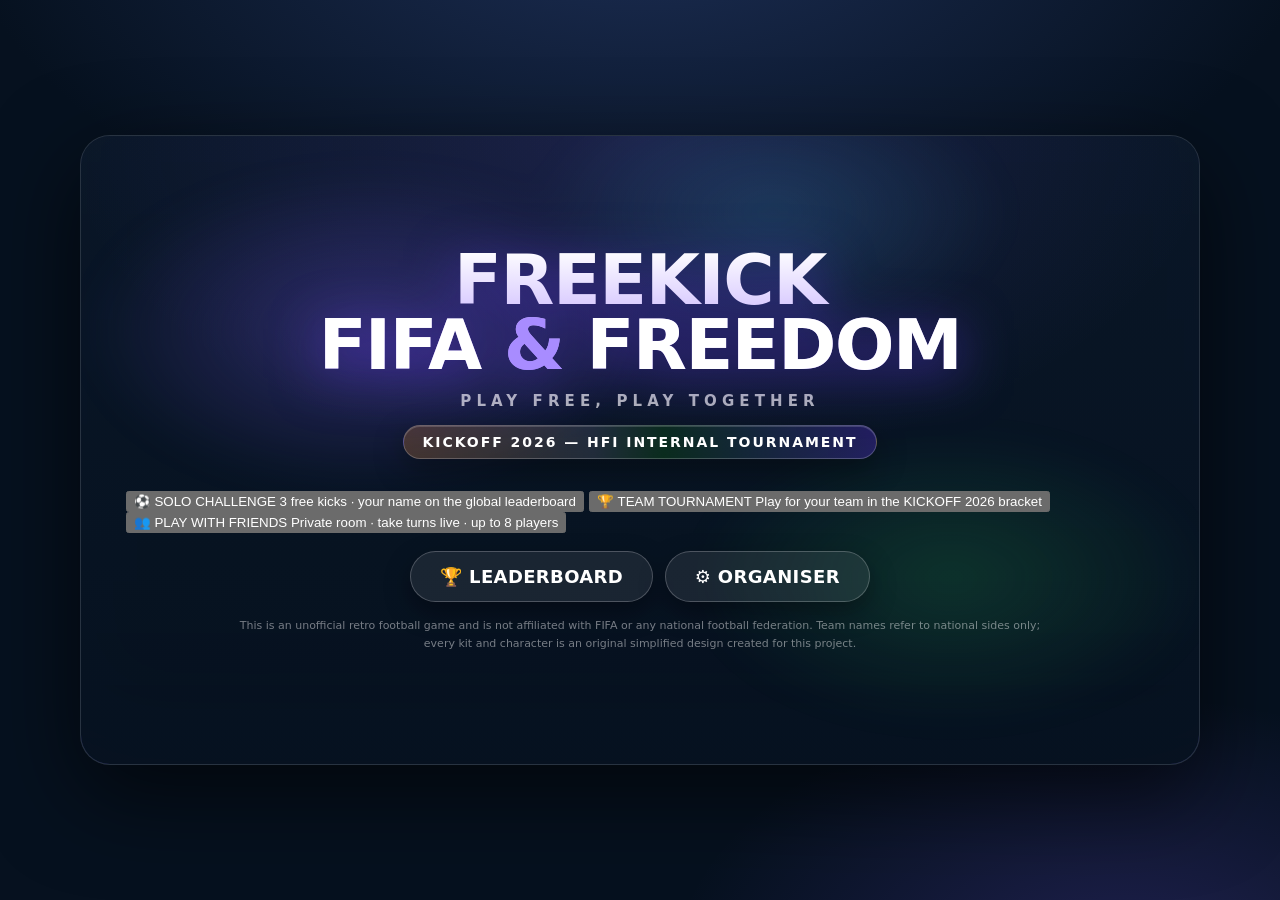
==== commit 60cc20fc: "Add friendly-match rooms, three play modes, and fix the organiser panel Rooms (Discord-style): - cre" ====
--- a/separate-files-modern/index.html
+++ b/separate-files-modern/index.html
@@ -22,16 +22,28 @@
       <p class="freedom-banner" id="eventBrand">KICKOFF 2026 — HFI INTERNAL TOURNAMENT</p>
     </div>
 
+    <div class="mode-grid">
+      <button class="mode-card" id="btnPlay" type="button">
+        <span class="mc-icon" aria-hidden="true">⚽</span>
+        <span class="mc-title">SOLO CHALLENGE</span>
+        <span class="mc-sub">3 free kicks · your name on the global leaderboard</span>
+      </button>
+      <button class="mode-card" id="btnPlayTeam" type="button">
+        <span class="mc-icon" aria-hidden="true">🏆</span>
+        <span class="mc-title">TEAM TOURNAMENT</span>
+        <span class="mc-sub">Play for your team in the KICKOFF 2026 bracket</span>
+      </button>
+      <button class="mode-card" id="btnPlayFriends" type="button">
+        <span class="mc-icon" aria-hidden="true">👥</span>
+        <span class="mc-title">PLAY WITH FRIENDS</span>
+        <span class="mc-sub">Private room · take turns live · up to 8 players</span>
+      </button>
+    </div>
+
     <div class="row mt">
-      <button class="btn big" id="btnPlay" type="button">▶ PLAY GAME</button>
       <button class="btn alt" id="btnWelcomeScores" type="button">🏆 LEADERBOARD</button>
       <button class="btn alt" id="btnWelcomeAdmin" type="button">⚙ ORGANISER</button>
     </div>
-
-    <p class="small muted center mt" style="max-width:660px">
-      THREE FREE KICKS · 20 SECONDS PER SHOT · EIGHT TEAMS<br>
-      Enter your name, pick your team, and put your score on the board.
-    </p>
 
     <p class="disclaimer">
       This is an unofficial retro football game and is not affiliated with FIFA or any national
@@ -253,6 +265,21 @@
   <section id="screen-admin" class="screen" aria-labelledby="admTitle">
     <div class="panel wide">
       <h2 class="panel-title" id="admTitle">⚙ ORGANISER — MATCH CONTROL</h2>
+
+      <div id="admLock">
+        <p class="small muted">This panel controls the live tournament. Enter the organiser passcode to continue.</p>
+        <div class="adm-row">
+          <div class="adm-field grow">
+            <label class="field-label" for="admPass">Organiser passcode</label>
+            <input type="password" id="admPass" class="adm-input" autocomplete="off" placeholder="passcode">
+          </div>
+          <button class="btn" id="btnAdmUnlock" type="button">UNLOCK</button>
+        </div>
+        <p class="adm-status" id="admLockMsg"></p>
+      </div>
+
+      <div id="admBody" style="display:none">
+      <p class="adm-msg" id="admMsg"></p>
 
       <div class="adm-block">
         <h3>Create match</h3>
@@ -325,14 +352,25 @@
   updated_at timestamptz default now()
 );
 
+-- friendly-match rooms (PLAY WITH FRIENDS)
+create table if not exists rooms (
+  code       text primary key,
+  state      jsonb not null,
+  updated_at timestamptz default now()
+);
+
 alter table scores     enable row level security;
 alter table tournament enable row level security;
+alter table rooms      enable row level security;
 
 create policy "read scores"    on scores     for select using (true);
 create policy "add scores"     on scores     for insert with check (true);
 create policy "read bracket"   on tournament for select using (true);
 create policy "add bracket"    on tournament for insert with check (true);
-create policy "edit bracket"   on tournament for update using (true);</pre>
+create policy "edit bracket"   on tournament for update using (true);
+create policy "read rooms"     on rooms      for select using (true);
+create policy "add rooms"      on rooms      for insert with check (true);
+create policy "edit rooms"     on rooms      for update using (true);</pre>
           <p class="small muted">
             These policies let anyone read and add scores, which is what an open event leaderboard
             needs. Anyone who views the page can read the anon key, so treat the leaderboard as
@@ -341,8 +379,82 @@
         </details>
       </div>
 
+      </div><!-- /admBody -->
+
       <div class="row mt">
         <button class="btn" id="btnAdmBack" type="button">← BACK</button>
+      </div>
+    </div>
+  </section>
+
+  <!-- ================= FRIENDLY MATCH ROOM ================= -->
+  <section id="screen-room" class="screen" aria-labelledby="roomTitle">
+    <div class="panel wide">
+      <h2 class="panel-title" id="roomTitle">👥 PLAY WITH FRIENDS</h2>
+
+      <!-- not in a room yet -->
+      <div id="roomEntry">
+        <p class="small muted" id="roomTransport"></p>
+        <div class="room-entry-grid">
+          <div class="room-entry-card">
+            <h3>Start a new room</h3>
+            <p class="small muted">You'll get a 4-letter code to share. You control when the match starts.</p>
+            <div class="adm-row">
+              <div class="adm-field grow">
+                <label class="field-label" for="roomName">Your name</label>
+                <input type="text" id="roomName" class="adm-input" maxlength="24" placeholder="YOUR NAME" autocomplete="off">
+              </div>
+              <button class="btn" id="btnRoomCreate" type="button">CREATE ROOM</button>
+            </div>
+          </div>
+          <div class="room-entry-card">
+            <h3>Join a friend's room</h3>
+            <p class="small muted">Type the code they share with you (or open their link).</p>
+            <div class="adm-row">
+              <div class="adm-field">
+                <label class="field-label" for="roomCode">Room code</label>
+                <input type="text" id="roomCode" class="adm-input code-input" maxlength="4" placeholder="ABCD" autocomplete="off" spellcheck="false">
+              </div>
+              <button class="btn" id="btnRoomJoin" type="button">JOIN</button>
+            </div>
+          </div>
+        </div>
+        <p class="field-label" style="margin-top:1em">Pick your kit</p>
+        <div class="team-grid" id="roomTeamGrid" role="radiogroup" aria-label="Select your kit"></div>
+        <p class="adm-msg" id="roomMsg"></p>
+      </div>
+
+      <!-- inside a room -->
+      <div id="roomInside" style="display:none">
+        <div class="room-head">
+          <div class="room-code-box">
+            <span class="rc-label">ROOM CODE</span>
+            <span class="rc-code" id="roomCodeOut">----</span>
+          </div>
+          <div class="room-share">
+            <button class="btn alt tiny" id="btnRoomCopy" type="button">COPY INVITE LINK</button>
+            <span class="small muted" id="roomShareHint"></span>
+          </div>
+        </div>
+
+        <p class="room-state" id="roomState"></p>
+
+        <div class="scroll-box">
+          <table class="hs-table">
+            <thead><tr>
+              <th scope="col">#</th><th scope="col">Player</th><th scope="col">Kit</th>
+              <th scope="col">Goals</th><th scope="col">Score</th><th scope="col">Time</th><th scope="col">Status</th>
+            </tr></thead>
+            <tbody id="roomPlayersBody"></tbody>
+          </table>
+        </div>
+
+        <div class="row mt" id="roomActions"></div>
+        <p class="adm-msg" id="roomMsg2"></p>
+      </div>
+
+      <div class="row mt">
+        <button class="btn" id="btnRoomBack" type="button">← BACK TO MENU</button>
       </div>
     </div>
   </section>
@@ -357,5 +469,7 @@
 <script src="theme-modern.js"></script>
 <script src="event.js"></script>
 <script src="event-ui.js"></script>
+<script src="multiplayer.js"></script>
+<script src="room-ui.js"></script>
 </body>
 </html>
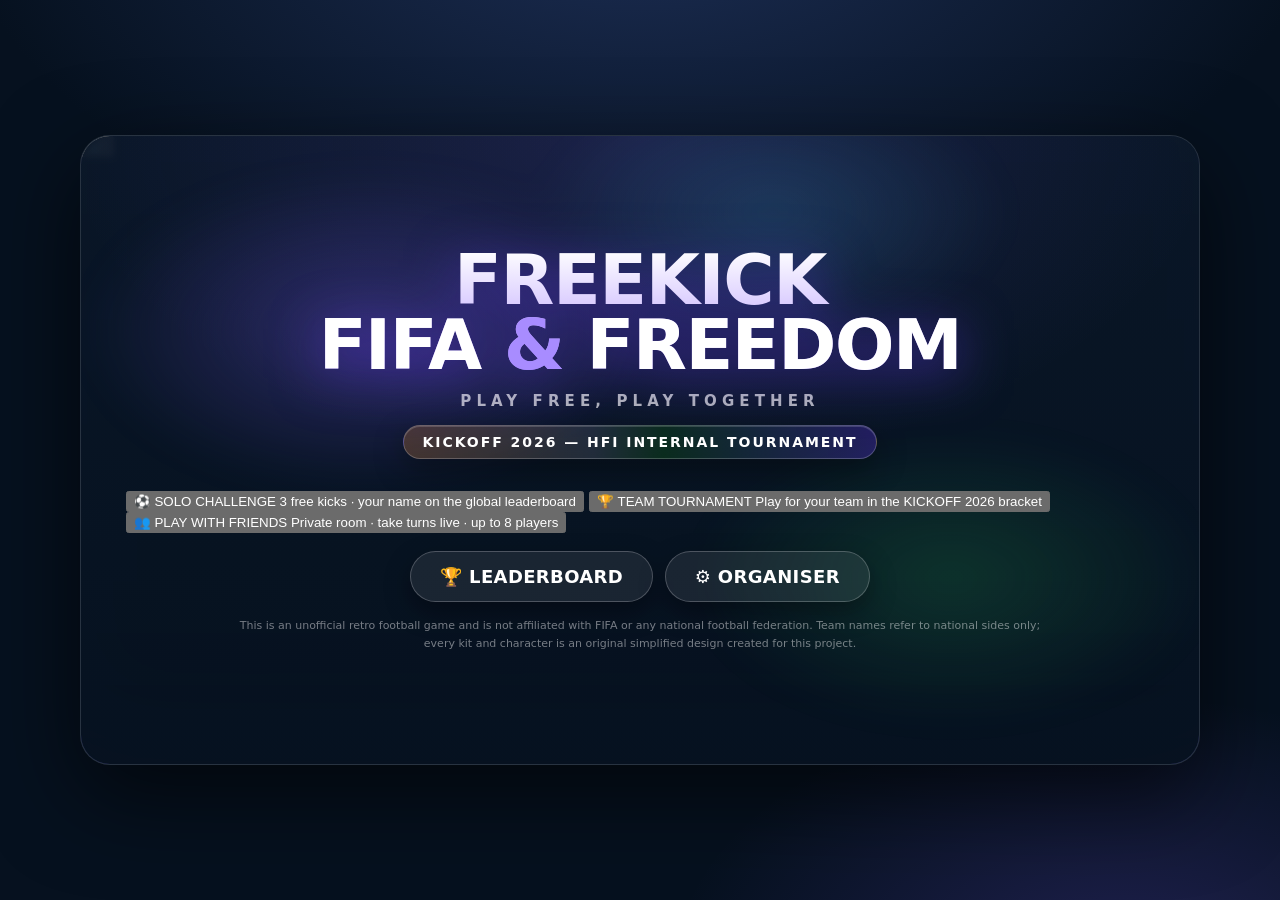
==== commit cc35d7f9: "Fix audio, drop organiser passcode, and make room play live and legible Audio (was silent): - root c" ====
--- a/separate-files-modern/index.html
+++ b/separate-files-modern/index.html
@@ -148,6 +148,11 @@
         <button class="hud-btn" id="btnQuit" type="button">MENU</button>
       </div>
 
+      <div id="specLabels" class="spec-labels" aria-hidden="true"></div>
+      <div id="turnBanner" class="turn-banner" role="status"></div>
+
+      <aside id="roomBoard" class="room-board" aria-label="Live room scoreboard"></aside>
+
       <div id="tip" role="status"></div>
 
       <div id="aimBar">
@@ -266,19 +271,7 @@
     <div class="panel wide">
       <h2 class="panel-title" id="admTitle">⚙ ORGANISER — MATCH CONTROL</h2>
 
-      <div id="admLock">
-        <p class="small muted">This panel controls the live tournament. Enter the organiser passcode to continue.</p>
-        <div class="adm-row">
-          <div class="adm-field grow">
-            <label class="field-label" for="admPass">Organiser passcode</label>
-            <input type="password" id="admPass" class="adm-input" autocomplete="off" placeholder="passcode">
-          </div>
-          <button class="btn" id="btnAdmUnlock" type="button">UNLOCK</button>
-        </div>
-        <p class="adm-status" id="admLockMsg"></p>
-      </div>
-
-      <div id="admBody" style="display:none">
+      <div id="admBody">
       <p class="adm-msg" id="admMsg"></p>
 
       <div class="adm-block">
@@ -449,6 +442,8 @@
           </table>
         </div>
 
+        <div id="roomFinal" class="room-final"></div>
+
         <div class="row mt" id="roomActions"></div>
         <p class="adm-msg" id="roomMsg2"></p>
       </div>
@@ -458,6 +453,9 @@
       </div>
     </div>
   </section>
+
+  <button id="btnMuteGlobal" class="mute-global" type="button"
+          aria-pressed="false" aria-label="Sound is on. Mute sound" title="Sound on — click to mute (M)">🔊</button>
 
   <div id="crt" aria-hidden="true"></div>
   <div id="flicker" aria-hidden="true"></div>
@@ -471,5 +469,7 @@
 <script src="event-ui.js"></script>
 <script src="multiplayer.js"></script>
 <script src="room-ui.js"></script>
+<script src="room-live.js"></script>
+<script src="sound.js"></script>
 </body>
 </html>
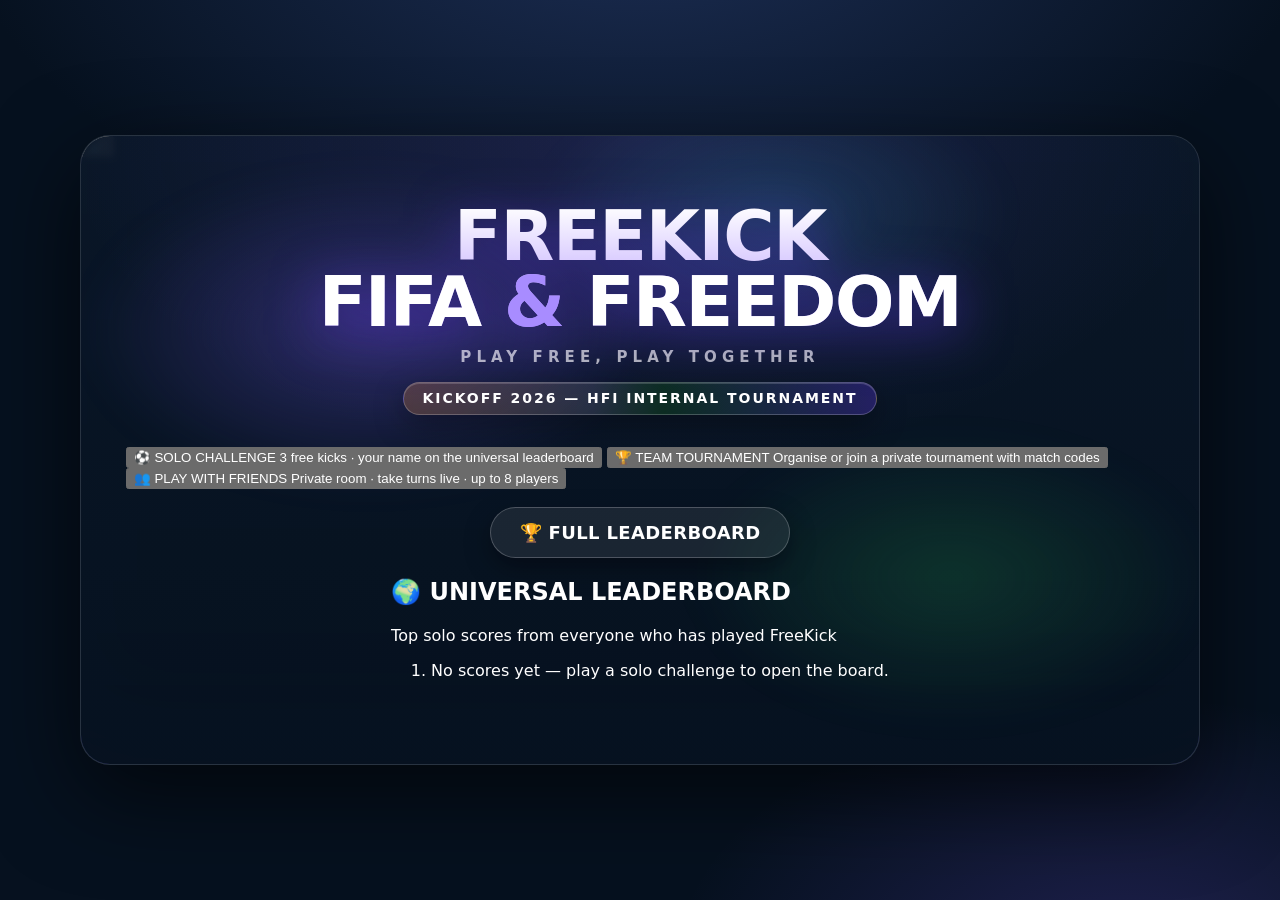
==== commit 30fab8e8: "Move live matches onto the pitch, add multi-round play and WebSocket updates The whole Private Room " ====
--- a/separate-files-modern/index.html
+++ b/separate-files-modern/index.html
@@ -26,12 +26,12 @@
       <button class="mode-card" id="btnPlay" type="button">
         <span class="mc-icon" aria-hidden="true">⚽</span>
         <span class="mc-title">SOLO CHALLENGE</span>
-        <span class="mc-sub">3 free kicks · your name on the global leaderboard</span>
+        <span class="mc-sub">3 free kicks · your name on the universal leaderboard</span>
       </button>
       <button class="mode-card" id="btnPlayTeam" type="button">
         <span class="mc-icon" aria-hidden="true">🏆</span>
         <span class="mc-title">TEAM TOURNAMENT</span>
-        <span class="mc-sub">Play for your team in the KICKOFF 2026 bracket</span>
+        <span class="mc-sub">Organise or join a private tournament with match codes</span>
       </button>
       <button class="mode-card" id="btnPlayFriends" type="button">
         <span class="mc-icon" aria-hidden="true">👥</span>
@@ -41,15 +41,15 @@
     </div>
 
     <div class="row mt">
-      <button class="btn alt" id="btnWelcomeScores" type="button">🏆 LEADERBOARD</button>
-      <button class="btn alt" id="btnWelcomeAdmin" type="button">⚙ ORGANISER</button>
-    </div>
-
-    <p class="disclaimer">
-      This is an unofficial retro football game and is not affiliated with FIFA or any national
-      football federation. Team names refer to national sides only; every kit and character is an
-      original simplified design created for this project.
-    </p>
+      <button class="btn alt" id="btnWelcomeScores" type="button">🏆 FULL LEADERBOARD</button>
+    </div>
+
+    <section class="home-board" aria-labelledby="homeBoardTitle">
+      <h2 class="hb-title" id="homeBoardTitle">🌍 UNIVERSAL LEADERBOARD</h2>
+      <p class="hb-sub">Top solo scores from everyone who has played FreeKick</p>
+      <ol class="hb-list" id="homeBoard"></ol>
+    </section>
+
   </section>
 
   <!-- ================= REGISTRATION / TEAM SELECT ================= -->
@@ -101,7 +101,7 @@
       <p class="ins-who" id="insWho"></p>
       <p class="ins-match" id="insMatch"></p>
 
-      <ol class="ins-list">
+      <ol class="ins-list" id="insList">
         <li><b>Move</b> — press <kbd>←</kbd> <kbd>→</kbd> to walk the ball along the free-kick line and open up an angle.</li>
         <li><b>Aim</b> — move your <b>mouse or trackpad</b> over the pitch (or drag on a touchscreen). The target ring follows your pointer. <kbd>↑</kbd> <kbd>↓</kbd> fine-tune the height.</li>
         <li><b>Kick</b> — <b>hold <kbd>SPACE</kbd></b> to build power, then <b>release</b> to shoot. The green band on the meter is the sweet spot.</li>
@@ -150,6 +150,7 @@
 
       <div id="specLabels" class="spec-labels" aria-hidden="true"></div>
       <div id="turnBanner" class="turn-banner" role="status"></div>
+      <div id="fieldOverlay" class="field-overlay" role="status"></div>
 
       <aside id="roomBoard" class="room-board" aria-label="Live room scoreboard"></aside>
 
@@ -185,6 +186,275 @@
           <button class="tbtn" id="tDown" type="button" aria-label="Aim lower">▼</button>
         </div>
         <button id="tKick" type="button" aria-label="Hold to charge power, release to kick">HOLD<br>KICK</button>
+      </div>
+    </div>
+  </section>
+
+  <!-- ================= TEAM MATCH: ROLE ================= -->
+  <section id="screen-teamrole" class="screen" aria-labelledby="roleTitle">
+    <div class="panel">
+      <h2 class="panel-title" id="roleTitle">🏆 TEAM MATCH</h2>
+      <p class="step-hint">Step 1 of 2 — who are you?</p>
+      <div class="mode-grid two">
+        <button class="mode-card" id="btnRoleOrganiser" type="button">
+          <span class="mc-icon" aria-hidden="true">🎛️</span>
+          <span class="mc-title">ORGANISER</span>
+          <span class="mc-sub">Create a private tournament, make matches, share codes</span>
+        </button>
+        <button class="mode-card" id="btnRolePlayer" type="button">
+          <span class="mc-icon" aria-hidden="true">🙋</span>
+          <span class="mc-title">PLAYER</span>
+          <span class="mc-sub">Join your organiser&rsquo;s match with the codes they gave you</span>
+        </button>
+      </div>
+      <div class="row mt">
+        <button class="btn alt" id="btnRoleMyDash" type="button">MY DASHBOARD</button>
+        <button class="btn alt" id="btnRoleBack" type="button">&larr; BACK</button>
+      </div>
+    </div>
+  </section>
+
+  <!-- ================= ORGANISER: CREATE TOURNAMENT ================= -->
+  <section id="screen-orgcreate" class="screen" aria-labelledby="orgTitle">
+    <div class="panel wide">
+      <h2 class="panel-title" id="orgTitle">🎛️ CREATE A TOURNAMENT</h2>
+
+      <div class="adm-block">
+        <h3>1. Name and access code</h3>
+        <div class="adm-row">
+          <div class="adm-field grow">
+            <label class="field-label" for="orgName">Tournament name</label>
+            <input type="text" id="orgName" class="adm-input" maxlength="40" placeholder="e.g. HFI Freedom Cup" autocomplete="off">
+          </div>
+          <div class="adm-field">
+            <label class="field-label" for="orgCode">Access code (players need this)</label>
+            <input type="text" id="orgCode" class="adm-input code-input" maxlength="12" placeholder="ABCDE" autocomplete="off" spellcheck="false">
+          </div>
+          <button class="btn alt" id="btnOrgGenCode" type="button">NEW CODE</button>
+        </div>
+      </div>
+
+      <div class="adm-block">
+        <h3>2. Format and squad size</h3>
+        <div class="adm-row">
+          <div class="adm-field">
+            <label class="field-label" for="orgFormat">Tournament format</label>
+            <select id="orgFormat" class="adm-select"></select>
+          </div>
+          <div class="adm-field">
+            <label class="field-label" for="orgMaxPerTeam">Max players per team</label>
+            <input type="number" id="orgMaxPerTeam" class="adm-input" min="1" max="12" value="3">
+          </div>
+        </div>
+      </div>
+
+      <div class="adm-block">
+        <h3>3. Teams taking part</h3>
+        <div class="team-grid" id="orgTeamGrid" role="group" aria-label="Select participating teams"></div>
+        <p class="small muted" id="orgTeamCount"></p>
+      </div>
+
+      <p class="adm-msg" id="orgMsg"></p>
+      <div class="row mt">
+        <button class="btn big" id="btnOrgCreate" type="button">CREATE TOURNAMENT &rarr;</button>
+        <button class="btn alt" id="btnOrgBack" type="button">&larr; BACK</button>
+      </div>
+    </div>
+  </section>
+
+  <!-- ================= ORGANISER: DASHBOARD ================= -->
+  <section id="screen-tdash" class="screen" aria-labelledby="dashTitle">
+    <div class="panel wide">
+      <h2 class="panel-title" id="dashTitle">🎛️ TOURNAMENT DASHBOARD</h2>
+      <div id="dashHead" class="dash-head"></div>
+
+      <div class="adm-block">
+        <h3>Create a match</h3>
+        <div class="adm-row">
+          <div class="adm-field">
+            <label class="field-label" for="dashTeamA">Team 1</label>
+            <select id="dashTeamA" class="adm-select"></select>
+          </div>
+          <div class="adm-field">
+            <label class="field-label" for="dashTeamB">Team 2</label>
+            <select id="dashTeamB" class="adm-select"></select>
+          </div>
+          <div class="adm-field">
+            <label class="field-label" for="dashStage">Stage</label>
+            <select id="dashStage" class="adm-select"></select>
+          </div>
+          <div class="adm-field">
+            <label class="field-label" for="dashCap">Max per team</label>
+            <input type="number" id="dashCap" class="adm-input" min="1" max="12" value="3">
+          </div>
+          <button class="btn" id="btnDashCreateMatch" type="button">CREATE MATCH</button>
+        </div>
+        <p class="small muted">Each match gets its own room code. Share the tournament access code plus that room code with the players in it.</p>
+      </div>
+
+      <div class="adm-block">
+        <h3>Matches, live scores &amp; who advances</h3>
+        <div id="dashMatches"></div>
+      </div>
+
+      <p class="adm-msg" id="dashMsg"></p>
+      <div class="row mt">
+        <button class="btn alt" id="btnDashRefresh" type="button">&#8635; REFRESH</button>
+        <button class="btn alt" id="btnDashBack" type="button">&larr; HOME</button>
+      </div>
+    </div>
+  </section>
+
+  <!-- ================= PLAYER: FIND TOURNAMENT / MATCH ================= -->
+  <section id="screen-tjoin" class="screen" aria-labelledby="joinTitle">
+    <div class="panel wide">
+      <h2 class="panel-title" id="joinTitle">🙋 JOIN A TEAM MATCH</h2>
+
+      <div id="joinStep1">
+        <p class="step-hint">Step 1 &mdash; find your organiser&rsquo;s tournament</p>
+        <div class="join-list" id="joinList"></div>
+
+        <div id="joinGate" style="display:none">
+          <div class="adm-block">
+            <h3>Access code for <span id="joinPickedName"></span></h3>
+            <div class="adm-row">
+              <div class="adm-field grow">
+                <label class="field-label" for="joinAccess">Tournament access code</label>
+                <input type="text" id="joinAccess" class="adm-input code-input" maxlength="12" placeholder="CODE" autocomplete="off" spellcheck="false">
+              </div>
+              <button class="btn" id="btnJoinAccess" type="button">CONTINUE &rarr;</button>
+            </div>
+          </div>
+        </div>
+      </div>
+
+      <div id="joinStep2" style="display:none">
+        <p class="step-hint">Step 2 &mdash; pick your match and join</p>
+        <p class="join-tname" id="joinTName"></p>
+        <div class="join-list" id="joinMatches"></div>
+
+        <div id="joinMatchForm" style="display:none">
+          <div class="adm-block">
+            <h3 id="joinMatchTitle"></h3>
+            <div class="adm-row">
+              <div class="adm-field">
+                <label class="field-label" for="joinRoomCode">Match room code</label>
+                <input type="text" id="joinRoomCode" class="adm-input code-input" maxlength="6" placeholder="ROOM" autocomplete="off" spellcheck="false">
+              </div>
+              <div class="adm-field grow">
+                <label class="field-label" for="joinPlayerName">Your name</label>
+                <input type="text" id="joinPlayerName" class="adm-input" maxlength="24" placeholder="YOUR NAME" autocomplete="off">
+              </div>
+            </div>
+            <span class="field-label">Your team (only these two are playing)</span>
+            <div class="team-grid two" id="joinTeamPick" role="radiogroup" aria-label="Select your team"></div>
+            <div class="row mt" style="justify-content:flex-start">
+              <button class="btn big" id="btnJoinMatch" type="button">JOIN MATCH &rarr;</button>
+            </div>
+          </div>
+        </div>
+      </div>
+
+      <p class="adm-msg" id="joinMsg"></p>
+      <div class="row mt">
+        <button class="btn alt" id="btnJoinRefreshList" type="button">&#8635; REFRESH</button>
+        <button class="btn alt" id="btnJoinStepBack" type="button">&larr; TOURNAMENTS</button>
+        <button class="btn alt" id="btnJoinBack" type="button">&larr; BACK</button>
+      </div>
+    </div>
+  </section>
+
+  <!-- ================= ROOM (friendly + tournament match rooms) ================= -->
+  <section id="screen-room" class="screen" aria-labelledby="roomTitle">
+    <div class="panel wide">
+      <h2 class="panel-title" id="roomTitle">👥 MATCH ROOM</h2>
+
+      <!-- entry: only used by the friendly Play With Friends flow -->
+      <div id="roomEntry">
+        <p class="small muted" id="roomTransport"></p>
+
+        <div class="adm-block">
+          <h3>Your name</h3>
+          <div class="adm-row">
+            <div class="adm-field grow">
+              <label class="field-label" for="roomName">Name</label>
+              <input type="text" id="roomName" class="adm-input" maxlength="24" placeholder="YOUR NAME" autocomplete="off">
+            </div>
+          </div>
+        </div>
+
+        <div class="adm-block" id="roomCreateBlock">
+          <h3>Host a new room — pick the two competing teams</h3>
+          <div class="adm-row">
+            <div class="adm-field">
+              <label class="field-label" for="roomTeamA">Team 1</label>
+              <select id="roomTeamA" class="adm-select"></select>
+            </div>
+            <div class="adm-field">
+              <label class="field-label" for="roomTeamB">Team 2</label>
+              <select id="roomTeamB" class="adm-select"></select>
+            </div>
+            <div class="adm-field">
+              <label class="field-label" for="roomRounds">Rounds</label>
+              <input type="number" id="roomRounds" class="adm-input" min="1" max="10" value="1">
+            </div>
+            <button class="btn" id="btnRoomCreate" type="button">CREATE ROOM</button>
+          </div>
+          <p class="small muted">Each round, every player takes 3 free kicks (turns alternate between teams). Highest combined team score after all rounds wins.</p>
+        </div>
+
+        <div class="adm-block">
+          <h3>Or join with a code</h3>
+          <div class="adm-row">
+            <div class="adm-field">
+              <label class="field-label" for="roomCode">Room code</label>
+              <input type="text" id="roomCode" class="adm-input code-input" maxlength="6" placeholder="CODE" autocomplete="off" spellcheck="false">
+            </div>
+            <button class="btn alt" id="btnRoomJoin" type="button">JOIN ROOM</button>
+          </div>
+        </div>
+
+        <div class="adm-block">
+          <h3>Which side are you on?</h3>
+          <div class="team-grid two" id="roomTeamGrid" role="radiogroup" aria-label="Select your team"></div>
+          <p class="small muted" id="roomSideHint"></p>
+          <p class="adm-msg" id="roomMsg"></p>
+        </div>
+      </div>
+
+      <!-- inside a room -->
+      <div id="roomInside" style="display:none">
+        <div class="room-code-bar">
+          <span id="liveBadge" class="live-badge off" title="Connection mode">◌ POLLING</span>
+          <span class="small muted">ROOM CODE</span>
+          <span class="rc-code" id="roomCodeOut">----</span>
+          <button class="btn alt tiny" id="btnRoomCopy" type="button">COPY LINK</button>
+          <span class="small muted" id="roomShareHint"></span>
+        </div>
+
+        <p class="room-state" id="roomState"></p>
+
+        <div class="room-team-bar" id="roomTeamBar"></div>
+        <div class="turn-prompt" id="turnPrompt" role="status"></div>
+
+        <div class="scroll-box">
+          <table class="hs-table">
+            <thead><tr>
+              <th scope="col">#</th><th scope="col">Player</th><th scope="col">Team</th>
+              <th scope="col">Goals</th><th scope="col">Score</th><th scope="col">Kicks</th><th scope="col">Status</th>
+            </tr></thead>
+            <tbody id="roomPlayersBody"></tbody>
+          </table>
+        </div>
+
+        <div id="roomFinal" class="room-final"></div>
+
+        <div class="row mt" id="roomActions"></div>
+        <p class="adm-msg" id="roomMsg2"></p>
+      </div>
+
+      <div class="row mt">
+        <button class="btn alt" id="btnRoomBack" type="button">&larr; BACK</button>
       </div>
     </div>
   </section>
@@ -266,193 +536,7 @@
     </div>
   </section>
 
-  <!-- ================= ORGANISER ================= -->
-  <section id="screen-admin" class="screen" aria-labelledby="admTitle">
-    <div class="panel wide">
-      <h2 class="panel-title" id="admTitle">⚙ ORGANISER — MATCH CONTROL</h2>
-
-      <div id="admBody">
-      <p class="adm-msg" id="admMsg"></p>
-
-      <div class="adm-block">
-        <h3>Create match</h3>
-        <div class="adm-row">
-          <div class="adm-field">
-            <label class="field-label" for="admRound">Round</label>
-            <select id="admRound" class="adm-select"></select>
-          </div>
-          <div class="adm-field">
-            <label class="field-label" for="admTeamA">Team 1 — shoots first</label>
-            <select id="admTeamA" class="adm-select"></select>
-          </div>
-          <div class="adm-field">
-            <label class="field-label" for="admTeamB">Team 2 — shoots second</label>
-            <select id="admTeamB" class="adm-select"></select>
-          </div>
-          <button class="btn" id="btnAdmCreate" type="button">START MATCH</button>
-        </div>
-        <p class="small muted" id="admEligibleHint"></p>
-      </div>
-
-      <div class="adm-block">
-        <h3>Live match</h3>
-        <div id="admLive"></div>
-      </div>
-
-      <div class="adm-block">
-        <h3>All matches &amp; who advances</h3>
-        <div id="admMatches"></div>
-        <div class="row mt" style="justify-content:flex-start">
-          <button class="btn danger" id="btnAdmResetTourney" type="button">RESET BRACKET</button>
-        </div>
-      </div>
-
-      <div class="adm-block">
-        <h3>Shared leaderboard (Supabase)</h3>
-        <p class="adm-status" id="admBackendStatus"></p>
-        <div class="adm-row">
-          <div class="adm-field grow">
-            <label class="field-label" for="admUrl">Project URL</label>
-            <input type="text" id="admUrl" class="adm-input" placeholder="https://xxxx.supabase.co" spellcheck="false">
-          </div>
-          <div class="adm-field grow">
-            <label class="field-label" for="admKey">Anon public key</label>
-            <input type="text" id="admKey" class="adm-input" placeholder="eyJhbGciOi..." spellcheck="false">
-          </div>
-          <button class="btn" id="btnAdmSaveBackend" type="button">SAVE &amp; TEST</button>
-          <button class="btn alt" id="btnAdmDisconnect" type="button">DISCONNECT</button>
-        </div>
-        <details class="adm-details">
-          <summary>First-time setup — run this SQL in Supabase, then paste your URL + anon key above</summary>
-          <button class="btn alt tiny" id="btnAdmCopySql" type="button">COPY SQL</button>
-<pre id="admSql">create table if not exists scores (
-  id          bigserial primary key,
-  player_name text not null,
-  team_id     text not null,
-  team_name   text,
-  goals       int  default 0,
-  attempts    int  default 3,
-  score       int  default 0,
-  time_ms     int  default 0,
-  round_id    text,
-  match_id    text,
-  created_at  timestamptz default now()
-);
-
-create table if not exists tournament (
-  id         int primary key,
-  state      jsonb not null,
-  updated_at timestamptz default now()
-);
-
--- friendly-match rooms (PLAY WITH FRIENDS)
-create table if not exists rooms (
-  code       text primary key,
-  state      jsonb not null,
-  updated_at timestamptz default now()
-);
-
-alter table scores     enable row level security;
-alter table tournament enable row level security;
-alter table rooms      enable row level security;
-
-create policy "read scores"    on scores     for select using (true);
-create policy "add scores"     on scores     for insert with check (true);
-create policy "read bracket"   on tournament for select using (true);
-create policy "add bracket"    on tournament for insert with check (true);
-create policy "edit bracket"   on tournament for update using (true);
-create policy "read rooms"     on rooms      for select using (true);
-create policy "add rooms"      on rooms      for insert with check (true);
-create policy "edit rooms"     on rooms      for update using (true);</pre>
-          <p class="small muted">
-            These policies let anyone read and add scores, which is what an open event leaderboard
-            needs. Anyone who views the page can read the anon key, so treat the leaderboard as
-            public and don't reuse this project for confidential data.
-          </p>
-        </details>
-      </div>
-
-      </div><!-- /admBody -->
-
-      <div class="row mt">
-        <button class="btn" id="btnAdmBack" type="button">← BACK</button>
-      </div>
-    </div>
-  </section>
-
-  <!-- ================= FRIENDLY MATCH ROOM ================= -->
-  <section id="screen-room" class="screen" aria-labelledby="roomTitle">
-    <div class="panel wide">
-      <h2 class="panel-title" id="roomTitle">👥 PLAY WITH FRIENDS</h2>
-
-      <!-- not in a room yet -->
-      <div id="roomEntry">
-        <p class="small muted" id="roomTransport"></p>
-        <div class="room-entry-grid">
-          <div class="room-entry-card">
-            <h3>Start a new room</h3>
-            <p class="small muted">You'll get a 4-letter code to share. You control when the match starts.</p>
-            <div class="adm-row">
-              <div class="adm-field grow">
-                <label class="field-label" for="roomName">Your name</label>
-                <input type="text" id="roomName" class="adm-input" maxlength="24" placeholder="YOUR NAME" autocomplete="off">
-              </div>
-              <button class="btn" id="btnRoomCreate" type="button">CREATE ROOM</button>
-            </div>
-          </div>
-          <div class="room-entry-card">
-            <h3>Join a friend's room</h3>
-            <p class="small muted">Type the code they share with you (or open their link).</p>
-            <div class="adm-row">
-              <div class="adm-field">
-                <label class="field-label" for="roomCode">Room code</label>
-                <input type="text" id="roomCode" class="adm-input code-input" maxlength="4" placeholder="ABCD" autocomplete="off" spellcheck="false">
-              </div>
-              <button class="btn" id="btnRoomJoin" type="button">JOIN</button>
-            </div>
-          </div>
-        </div>
-        <p class="field-label" style="margin-top:1em">Pick your kit</p>
-        <div class="team-grid" id="roomTeamGrid" role="radiogroup" aria-label="Select your kit"></div>
-        <p class="adm-msg" id="roomMsg"></p>
-      </div>
-
-      <!-- inside a room -->
-      <div id="roomInside" style="display:none">
-        <div class="room-head">
-          <div class="room-code-box">
-            <span class="rc-label">ROOM CODE</span>
-            <span class="rc-code" id="roomCodeOut">----</span>
-          </div>
-          <div class="room-share">
-            <button class="btn alt tiny" id="btnRoomCopy" type="button">COPY INVITE LINK</button>
-            <span class="small muted" id="roomShareHint"></span>
-          </div>
-        </div>
-
-        <p class="room-state" id="roomState"></p>
-
-        <div class="scroll-box">
-          <table class="hs-table">
-            <thead><tr>
-              <th scope="col">#</th><th scope="col">Player</th><th scope="col">Kit</th>
-              <th scope="col">Goals</th><th scope="col">Score</th><th scope="col">Time</th><th scope="col">Status</th>
-            </tr></thead>
-            <tbody id="roomPlayersBody"></tbody>
-          </table>
-        </div>
-
-        <div id="roomFinal" class="room-final"></div>
-
-        <div class="row mt" id="roomActions"></div>
-        <p class="adm-msg" id="roomMsg2"></p>
-      </div>
-
-      <div class="row mt">
-        <button class="btn" id="btnRoomBack" type="button">← BACK TO MENU</button>
-      </div>
-    </div>
-  </section>
+  <div id="popup" class="popup-host" aria-live="polite"></div>
 
   <button id="btnMuteGlobal" class="mute-global" type="button"
           aria-pressed="false" aria-label="Sound is on. Mute sound" title="Sound on — click to mute (M)">🔊</button>
@@ -470,6 +554,11 @@
 <script src="multiplayer.js"></script>
 <script src="room-ui.js"></script>
 <script src="room-live.js"></script>
+<script src="tournament.js"></script>
+<script src="tournament-ui.js"></script>
+<script src="room-teams.js"></script>
+<script src="room-field.js"></script>
+<script src="realtime.js"></script>
 <script src="sound.js"></script>
 </body>
 </html>
